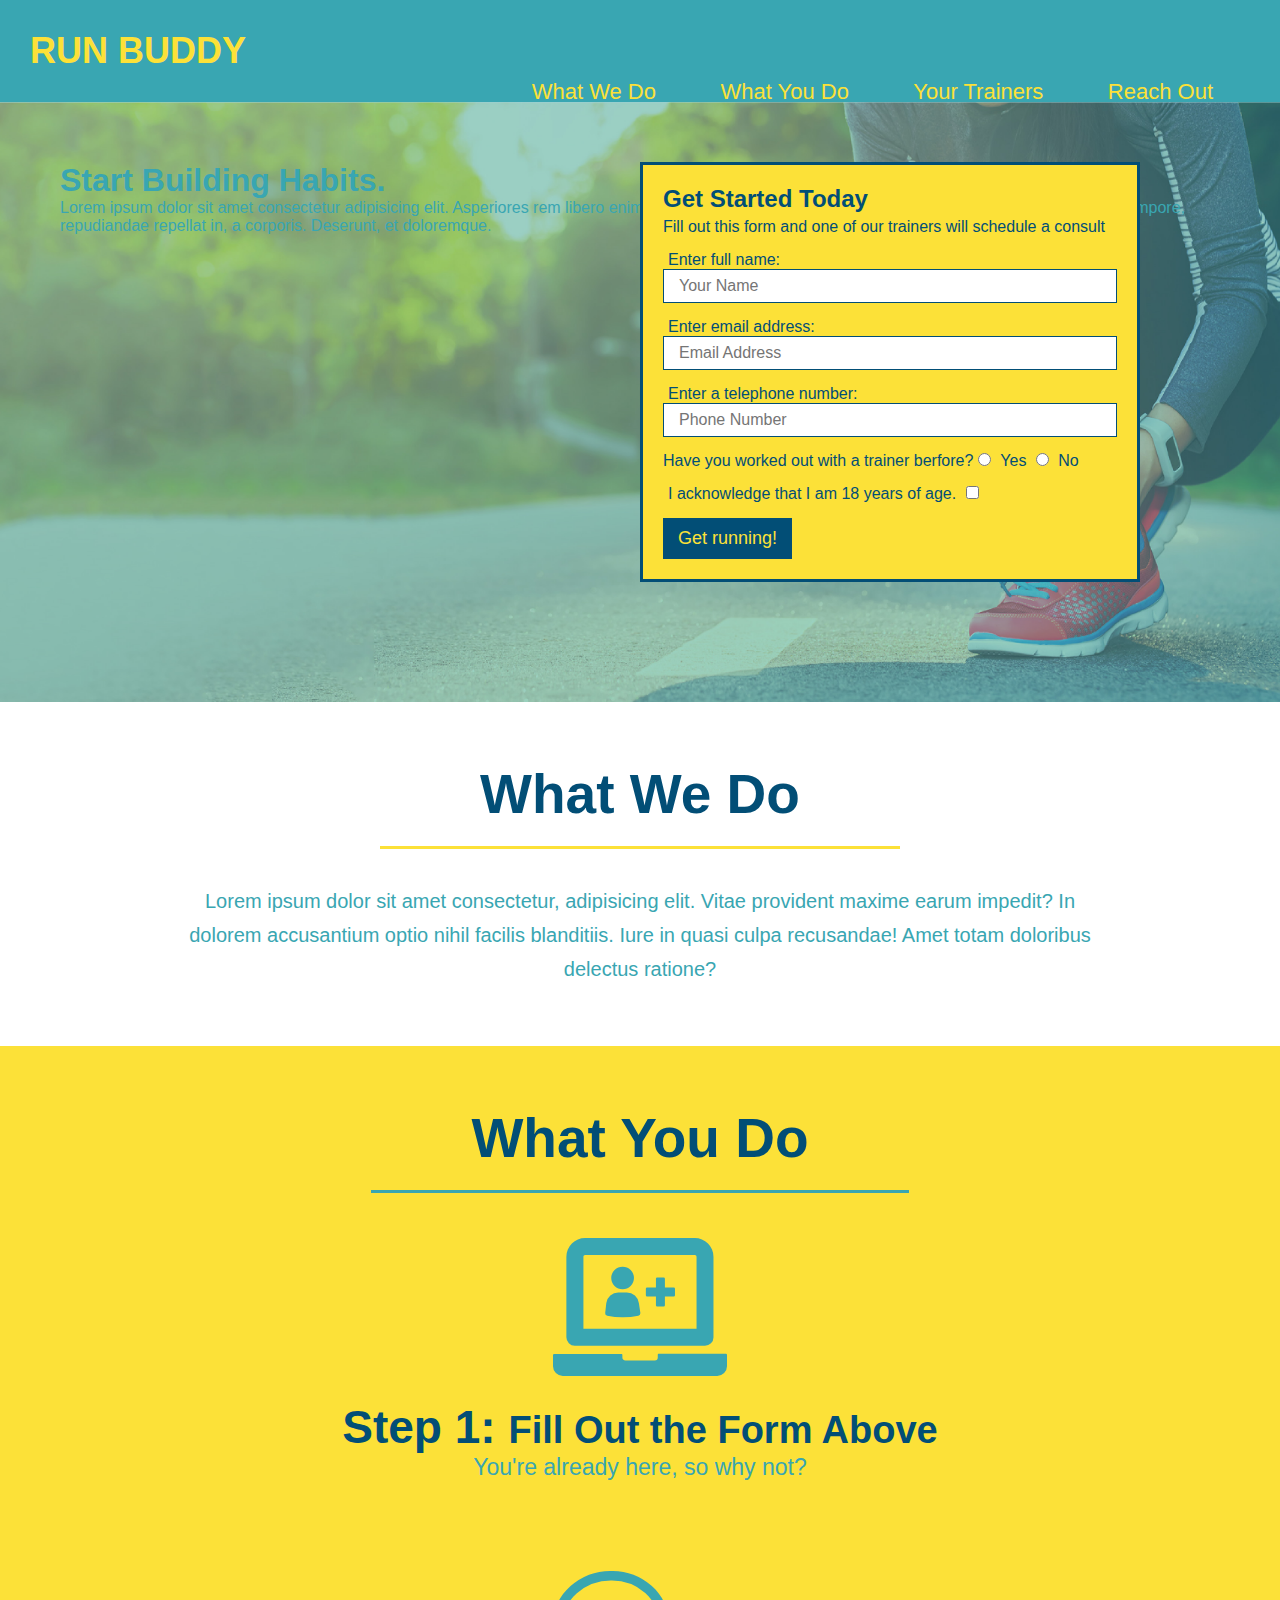
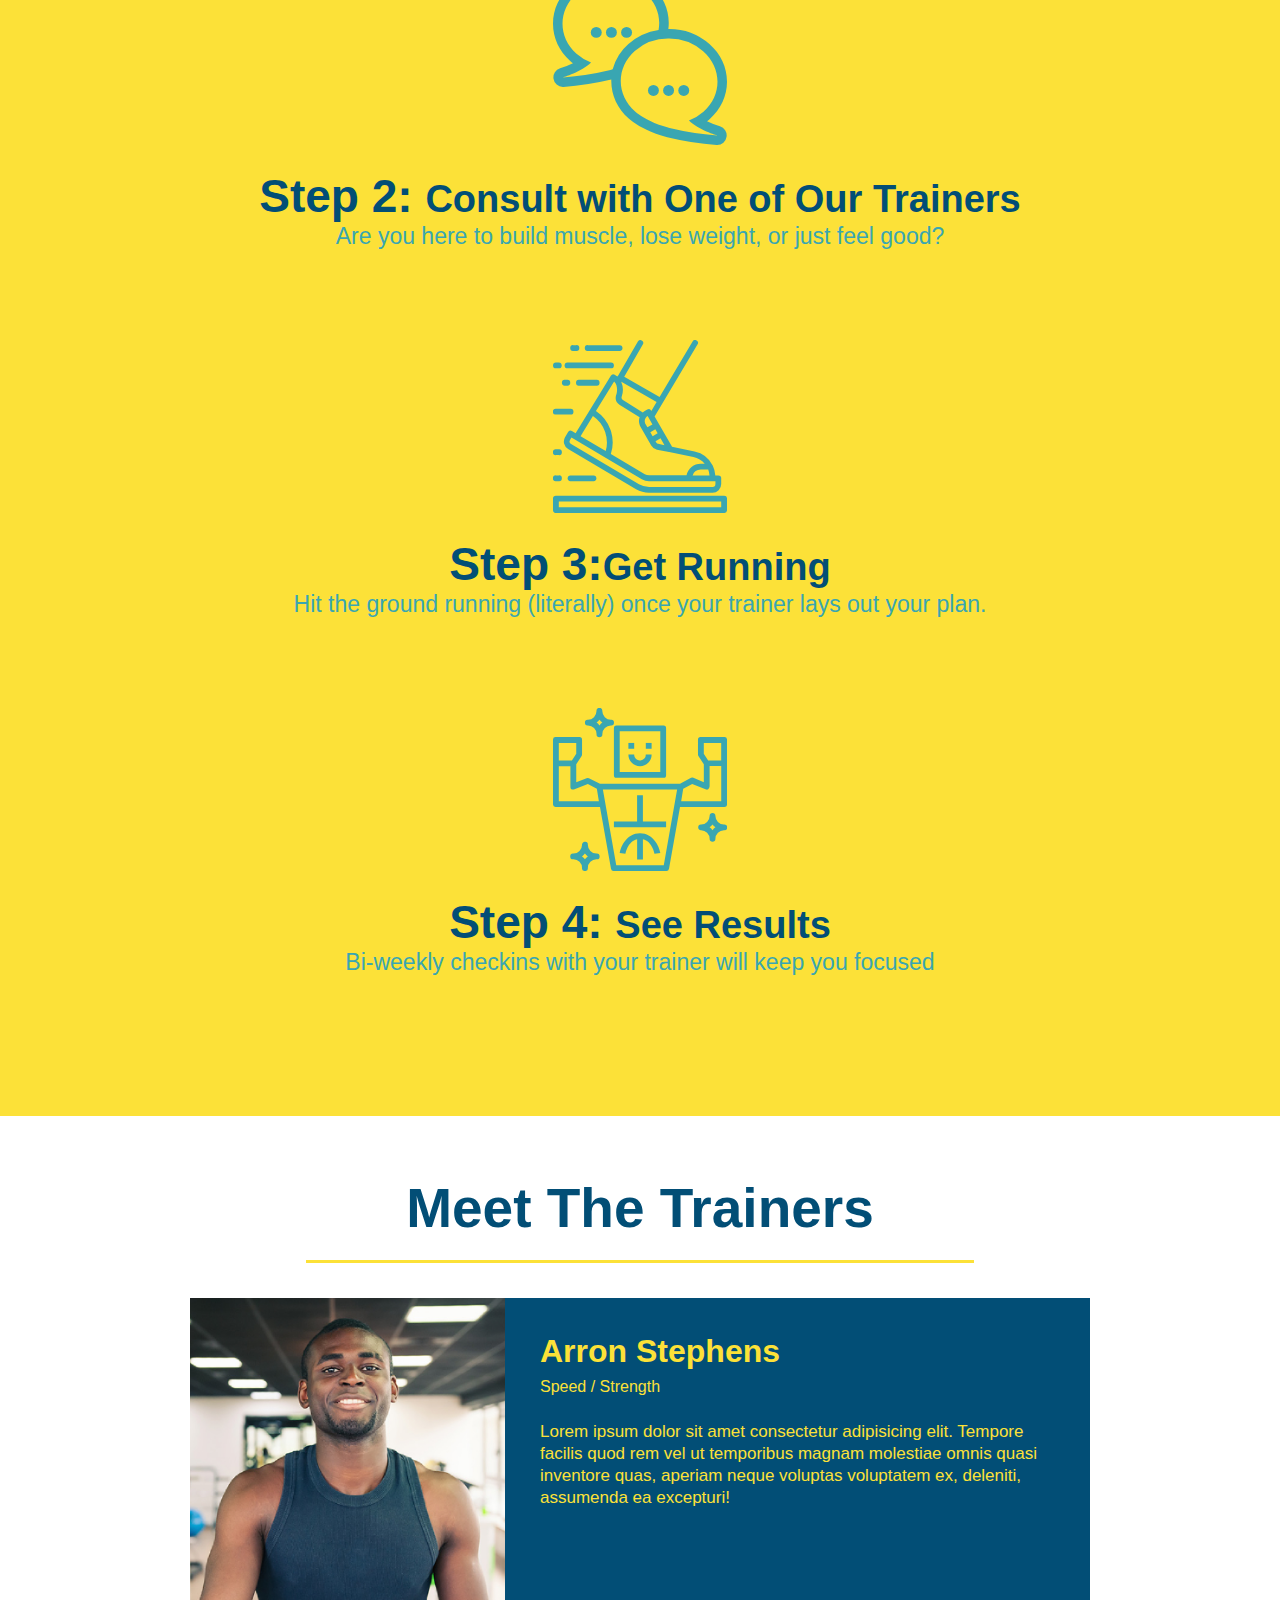
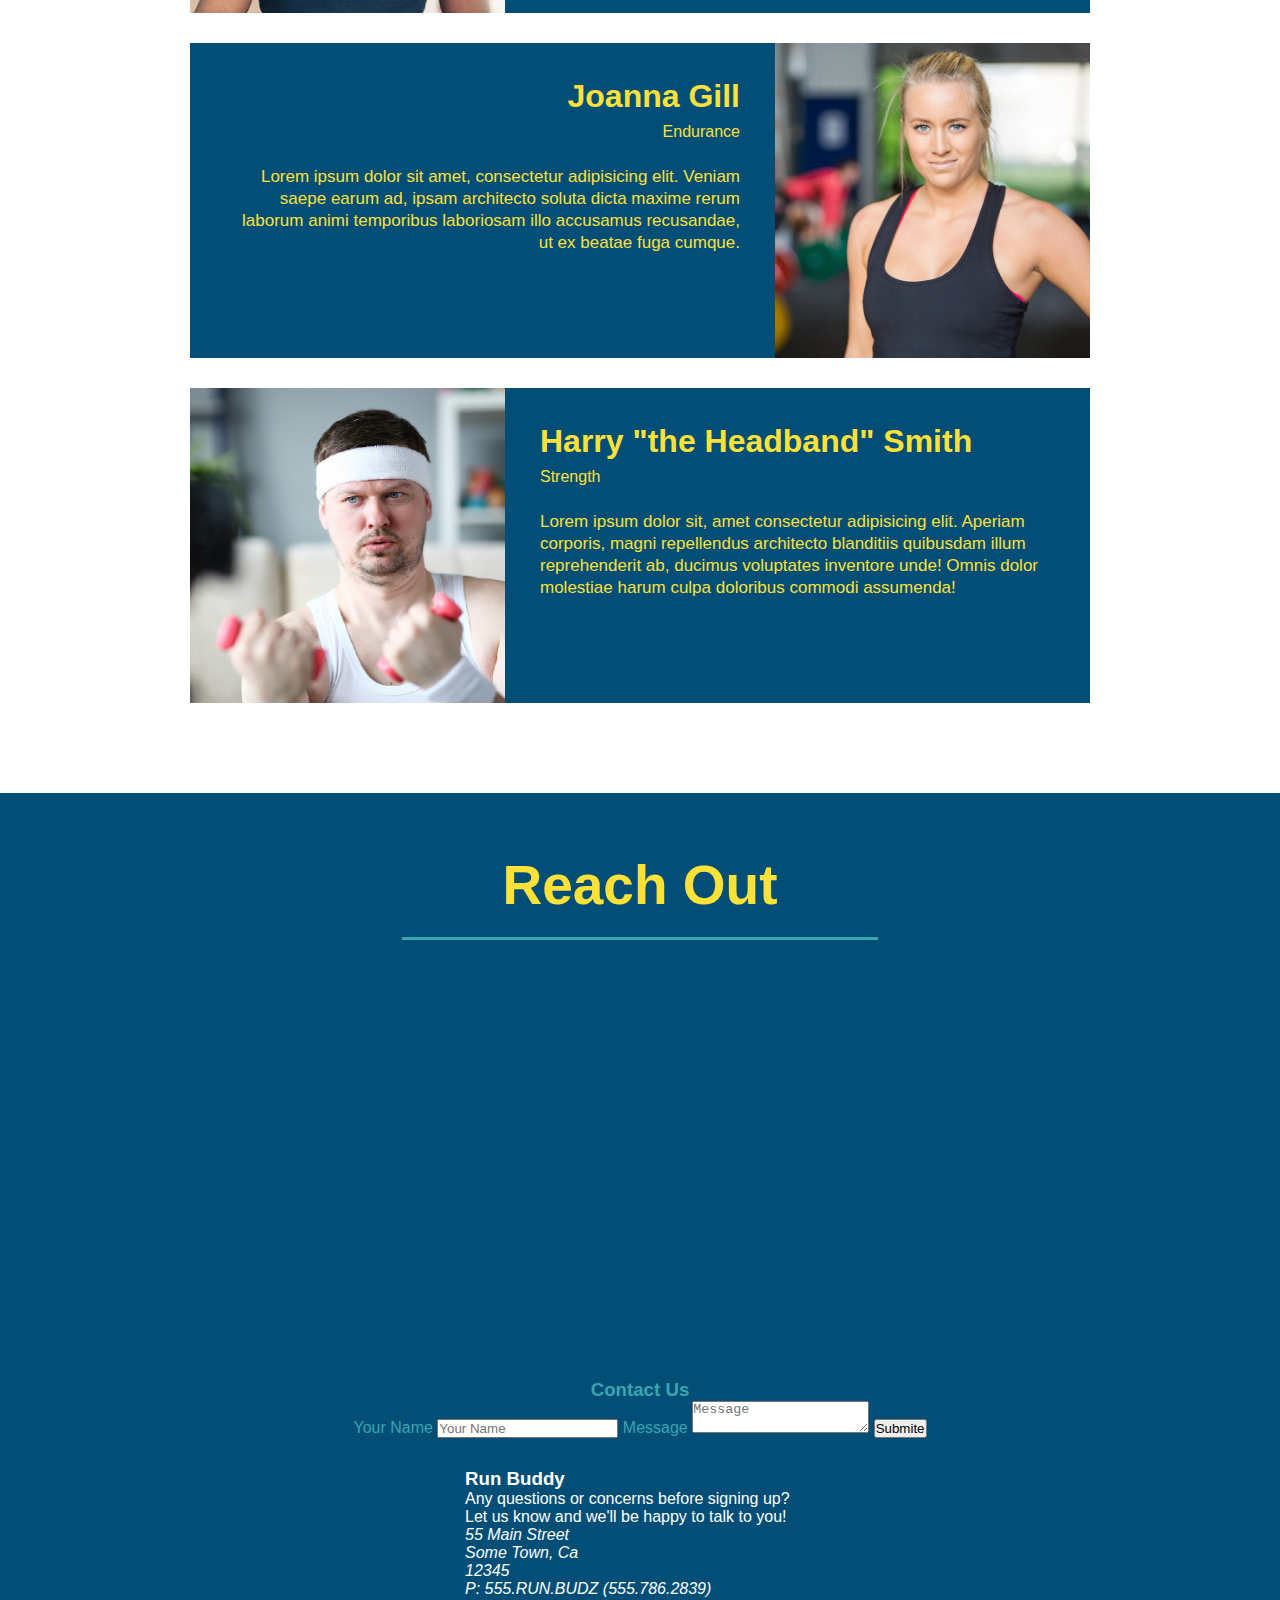
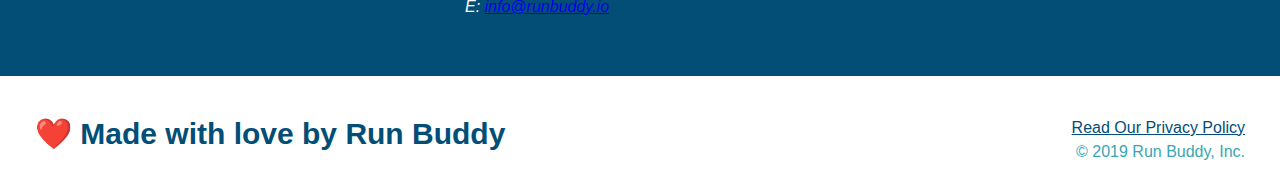
==== index.html @ 408c84ae "add contact form" ====
<!DOCTYPE html>
<html lang="en">
    <head>
        <meta charset="UTF-8" />
        <link rel="stylesheet" href="./assets/css/style.css" />
        <title>Run Buddy</title>
    </head>
    <body>
        <!--navigation-->
        <header> 
            <h1>
                <a href ="/">RUN BUDDY</a>
            </h1>
            <nav>
                <ul>
                    <li>
                        <a href="#what-we-do">What We Do</a>
                    </li>
                    <li>
                        <a href="#what-you-do">What You Do</a>
                    </li>
                    <li>
                        <a href="#your-trainers">Your Trainers</a>
                    </li>
                    <li>
                        <a href="#reach-out">Reach Out</a>
                    </li>
                </ul>
            </nav>
        </header>
        <!--hero/jumbotron-->
        <section class="hero">
            <div class="hero-cta">
                 <h1>Start Building Habits.</h1>
            
                 <p>
                Lorem ipsum dolor sit amet consectetur adipisicing elit. Asperiores rem libero enim inventore amet omnis aut nam natus nobis exercitationem eligendi tempore, repudiandae repellat in, a corporis.  Deserunt, et doloremque.
                 </p>
            </div>  
           
            <div class="hero-form">
                <h3>Get Started Today</h3>
                <p>Fill out this form and one of our trainers will schedule a consult</p>
                <form>
                    <label for="name">Enter full name:</label>
                    <input type="text" placeholder="Your Name" name="name" id="name" class="form-input" />
                    <label for="email">Enter email address:</label>
                    <input type="email" placeholder="Email Address" name="email" id="email" class="form-input" />
                    <label for="phone">Enter a telephone number:</label>
                    <input type="tel" placeholder="Phone Number" name="phone" id="phone" class="form-input" />
                    <p>
                        Have you worked out with a trainer berfore?
                        <input type="radio" name="trainer-confirm" id="trainer-yes" />
                        <label for="trainer-yes">Yes</label>
                        <input type="radio" name="trainer-confirm" id="trainer-no" />
                        <label for="trainer-no">No</label>
                        </p>
                        <p>
                            <label for="checkbox">
                                I acknowledge that I am 18 years of age.
                            </label>
                            <input type="checkbox" name="age-confirm" id="checkbox" />
                        </p>
                        <button type="submit">
                            Get running!
                        </button>
                </form>
            </div>
        </section>

        <!--"what we do" section-->
        <section id="what-we-do" class="intro">
            <h2 class="section-title primary-border">What We Do</h2>
            <p>
                Lorem ipsum dolor sit amet consectetur, adipisicing elit. Vitae provident maxime earum impedit? In dolorem accusantium optio nihil facilis blanditiis. Iure in quasi culpa recusandae! Amet totam doloribus delectus ratione?
            </p>
        </section>

        <!--"what you do" section-->
        <section id="what-you-do" class="steps">
            <h2 class="section-title secondary-border">What You Do</h2>
            <!--steps-->
            <div>
                <img src="./assets/images/01-04-svgs/step-1.svg" alt="" />
                <h3>Step 1: <span>Fill Out the Form Above</span></h3>
                <p>You're already here, so why not?</p>
            </div>

            <div>
                <img src="./assets/images/01-04-svgs/step-2.svg" />
                <h3>Step 2: <span>Consult with One of Our Trainers</span></h3>
                <p>Are you here to build muscle, lose weight, or just feel good?</p>
            </div>

            <div>
                <img src="./assets/images/01-04-svgs/step-3.svg" />
                <h3>Step 3:<span>Get Running</span></h3>
                <p>Hit the ground running (literally) once your trainer lays out your plan.</p>
            </div>

            <div>
                <img src="./assets/images/01-04-svgs/step-4.svg" />
                <h3>Step 4: <span>See Results</span></h3>
                <p>Bi-weekly checkins with your trainer will keep you focused</p>
            </div>
            <!--end steps-->
        </section>

        <!--"meet the trainers" section-->
        <section class="trainers" id="your-trainers">
            <h2 class="section-title primary-border">Meet The Trainers</h2>
            <!--trainer 1-->
            <article class="trainer">
                <img src="./assets/images/01-05-trainers/trainer-1.jpg" alt="Arron Stephens in his workout clothes, ready to pump iron" />
                <div class="trainer-bio text-left">
                    <h3>Arron Stephens</h3>
                    <h4>Speed / Strength</h4>
                    <p>
                        Lorem ipsum dolor sit amet consectetur adipisicing elit. Tempore facilis quod rem vel ut temporibus magnam molestiae omnis quasi inventore quas, aperiam neque voluptas voluptatem ex, deleniti, assumenda ea excepturi!
                    </p>
                </div>
            </article>
            <!--trainer 2-->
            <article class="trainer">
                <div class="trainer-bio text-right">
                    <h3>Joanna Gill</h3>
                    <h4>Endurance</h4>
                    <p>
                        Lorem ipsum dolor sit amet, consectetur adipisicing elit. Veniam saepe earum ad, ipsam architecto soluta dicta maxime rerum laborum animi temporibus laboriosam illo accusamus recusandae, ut ex beatae fuga cumque.
                    </p>
                </div>
                <img src="./assets/images/01-05-trainers/trainer-2.jpg" alt="Joanna Gill cooling off after a workout" />
            </article>
            <!--trainer 3-->
            <article class="trainer">
                <img src="./assets/images/01-05-trainers/trainer-3.jpg" alt="Harry Smith wearing a headband and lifting comically small pink weights" />
                <div class="trainer-bio text-left">
                    <h3>Harry "the Headband" Smith</h3>
                    <h4>Strength</h4>
                    <p>
                        Lorem ipsum dolor sit, amet consectetur adipisicing elit. Aperiam corporis, magni repellendus architecto blanditiis quibusdam illum reprehenderit ab, ducimus voluptates inventore unde! Omnis dolor molestiae harum culpa doloribus commodi assumenda!
                    </p>
                </div>
            </article>
        </section>

        <!--"reach out" section-->
        <section id="reach-out" class="contact">
            <h2 class="section-title secondary-border">Reach Out</h2>
            <div class="contact-info">
                <iframe src="https://www.google.com/maps/embed?pb=!1m18!1m12!1m3!1d2930.285866865401!2d-90.48035098461528!3d42.7400037190152!2m3!1f0!2f0!3f0!3m2!1i1024!2i768!4f13.1!3m3!1m2!1s0x87fd251b4e945b3d%3A0x323fd4acd576cd2a!2s215%20W%20Dewey%20St%2C%20Platteville%2C%20WI%2053818!5e0!3m2!1sen!2sus!4v1645811913084!5m2!1sen!2sus"  style="border:0;" allowfullscreen="" loading="lazy"></iframe> 
            </div>

            <div class="contact-form">
                <h3>Contact Us</h3>

                <form>
                    <label for="contact-name">Your Name</label>
                    <input type="text" id="contact-name" placeholder="Your Name" />

                    <label for="contact-message">Message</label>
                    <textarea id="contact-message" placeholder="Message"></textarea>
                    
                    <button type="submit">Submite</button>
                </form>
            </div>

            <div class="contact-information">
                <h3>Run Buddy</h3>

                <p>
                    Any questions or concerns before signing up?
                    <br />
                    Let us know and we'll be happy to talk to you!
                </p>

                <address>
                    55 Main Street <br />
                    Some Town, Ca <br />
                    12345 <br />
                    P: 555.RUN.BUDZ (555.786.2839) <br />
                    E: <a href="mailto:info@runbuddy.io">info@runbuddy.io</a>
                </address>
            </div>
        </section>

        <!--footer-->
        <footer>
            <h2>❤️ Made with love by Run Buddy</h2>
            <div>
                <a href="./privacy-policy.html">Read Our Privacy Policy</a><br />
                &copy; 2019 Run Buddy, Inc.
            </div>
        </footer>  
    </body>
</html>
---- assets/css/style.css ----
* {
    margin: 0;
    padding: 0;
    box-sizing: border-box;
}
body {
    font-family: Helvetica, Arial, sans-serif;
    color: #39a6b2;
    }
    header {
        padding: 30px;
        background-color: #39a6b2;
    }
    header h1 a {
        font-weight: bold;
        font-size: 36px;
        color: #fce138;
        margin: 0;
        display: inline;
    }
    header li a {
        color:#fce138;
    }
    header a {
        text-decoration: none;
        color: #fce138;
    }
    header nav {
        float: right;
        margin:  7px;
        
    }
    header nav ul li {
        display: inline;  
    }
    header nav ul li a {
        margin: 0 30px;
        font-weight: lighter;
        font-size: 22px;
        display: inline;
    }
    footer {
        width: 100%;
        padding: 40px 35px;
    }
    footer h2 {
        display: inline;
        color: #024e76;
        font-size: 30px;
        margin: 0;
    }
    footer div{
        float: right;
        line-height: 1.5;
        text-align: right;
    }
    footer a {
        color: #024e76;
    }
    section {
        padding: 60px;
    }
    .hero {
        background-image: url("../images/hero-bg.jpg");
        height: 600px;
        background-size: cover;
        background-position: center;
        position: relative;
    }
    .hero-secondary {
        
    }
    .hero-form {
        border: solid 3px #024e76;
        background-color: #fce138;
        padding: 20px;
        width: 500px;
        color: #024e76;
        position: absolute;
        bottom: 120px;
        right: 140px;
    }
.hero-form h3 {
    font-size: 24px;
    margin: 0px;
}
.hero-form p {
    margin: 5px 0 15px 0;
}
.form-input {
    border: 1px solid #024e76;
    display: block;
    padding: 7px 15px;
    font-size: 16px;
    color: #024e76;
    width: 100%;
    margin-bottom: 15px;
}
.hero-form label {
    margin: 0 5px;
}
.hero-form button {
    color: #fce138;
    background-color: #024e76;
    border: 1px black;
    padding: 10px 15px;
    font-size: 18px;
}
.intro {
    text-align: center;
}

.intro p {
line-height: 1.7;
color: #39a6b2;
width: 80%;
font-size: 20px;
margin: 0 auto;
}
.steps {
    text-align: center;
    background: #fce138;
}
.section-title {
    font-size: 55px;
    color: #024e76;
    margin-bottom: 35px;
    padding: 0 100px 20px 100px;
    display: inline-block;
    border-bottom: 3px solid;
}
.primary-border {
    border-color: #fce138;
}
.secondary-border { 
    border-color: #39a6b2;
}
.steps div {
    margin-bottom: 80px;
}
.steps img {
    width: 15%;
    margin: 10px 0;
}
.steps h3 {
    color: #024e76;
    font-size: 46px;
    margin-top: 10px;
}
.steps p {
    color: #39a6b2;
    font-size: 23px;
}
.steps span {
    font-size: 38px;
}
.trainers {
    text-align: center;
}
.trainer {
    width: 900px;
    margin: 0 auto 30px auto;
    background: #024e76;
    color: #fce138;
    overflow: auto;
}
.trainer img {
width: 35%;
float: left;
}
.trainer-bio {
    padding: 35px;
    float: left;
    width: 65%;
}
.text-left {
    text-align: left;
}
.text-right {
text-align: right;
}
.trainer-bio h3 {
    font-size: 32px;
    margin-bottom: 8px;
}
.trainer-bio h4 {
    font-weight: lighter;
    font-size: 26 px;
    margin-bottom: 25px;
}
.trainer-bio p {
    font-size: 17px;
    line-height: 1.3;
}
.contact {
    background-color: #024e76;
    text-align: center;
}
.contact h2 {
    color: #fce138
}
.contact-info iframe {
    width: 400px;
    height: 400px;

}
.contact-information {
    width: 410px;
    display: inline-block;
    clear: both;
    vertical-align: top;
    text-align: left;
    margin: 30px 0 0 60px;
    color: white; 
}
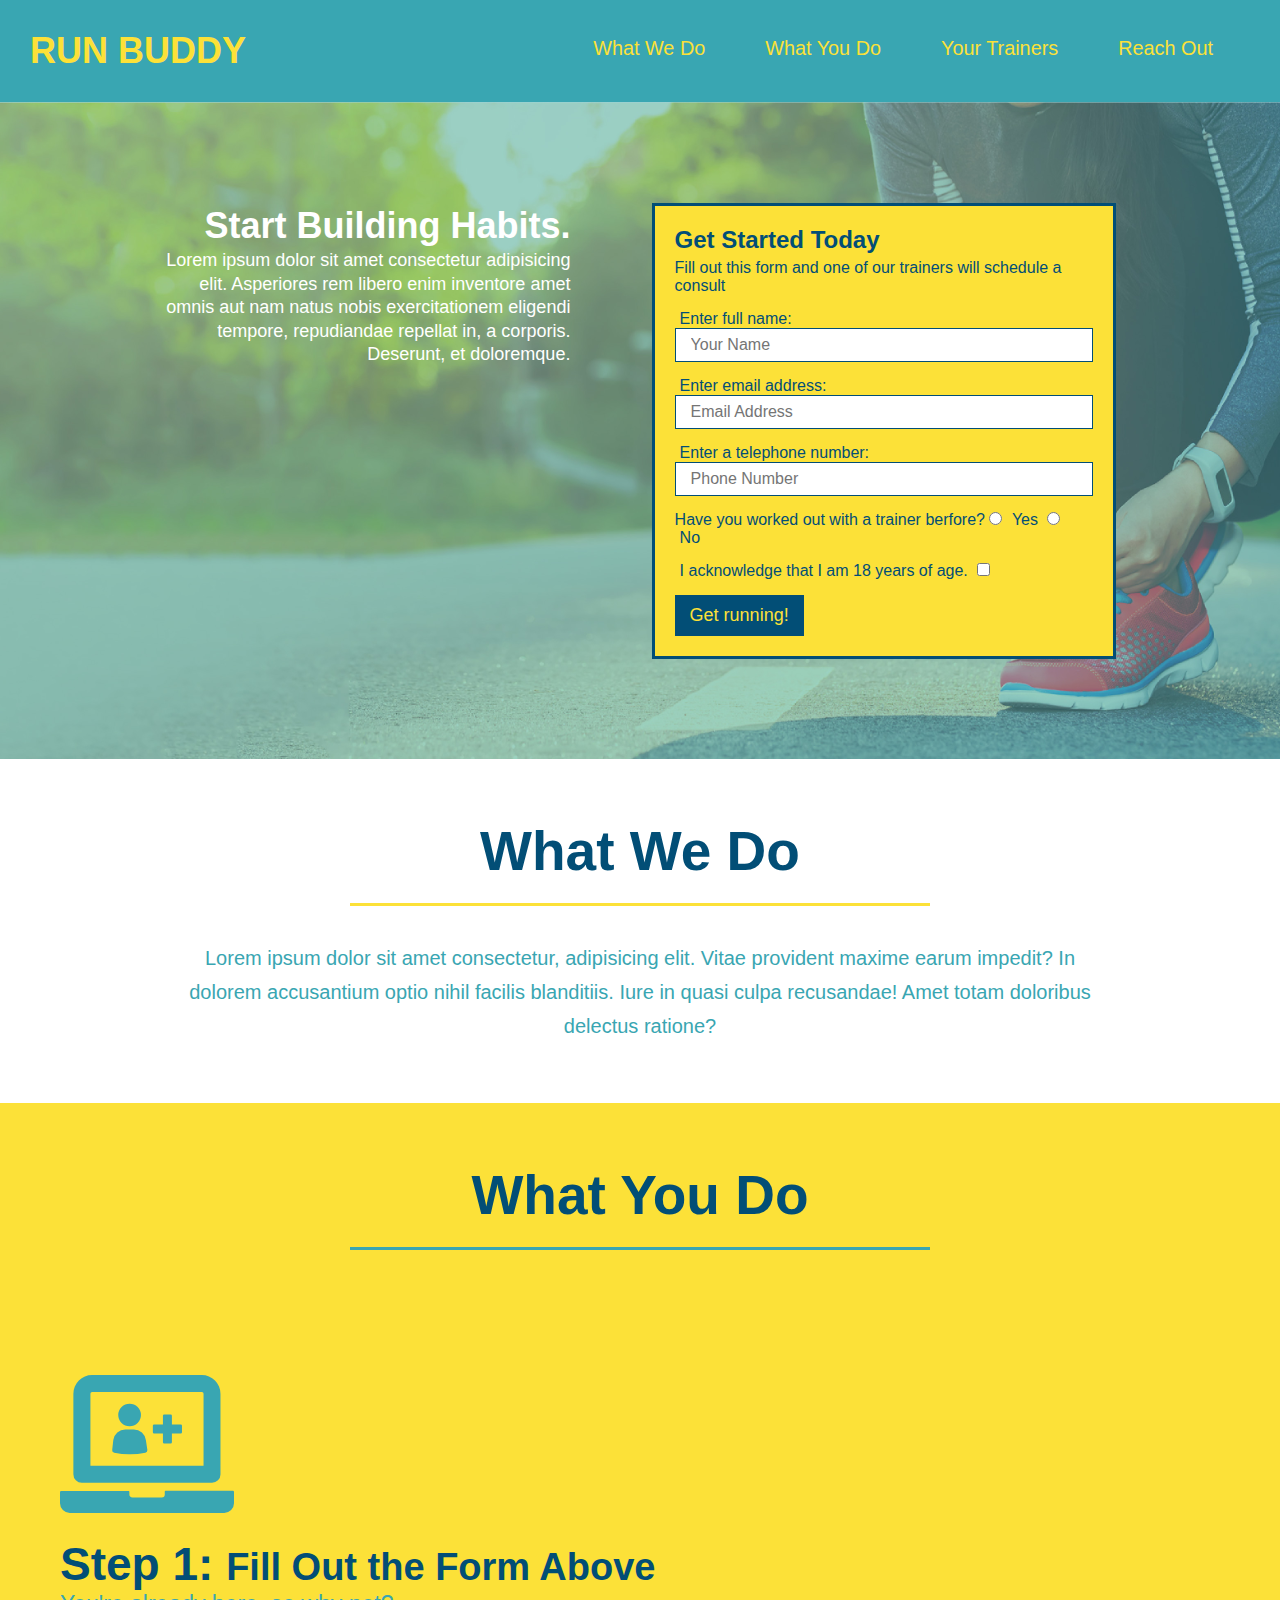
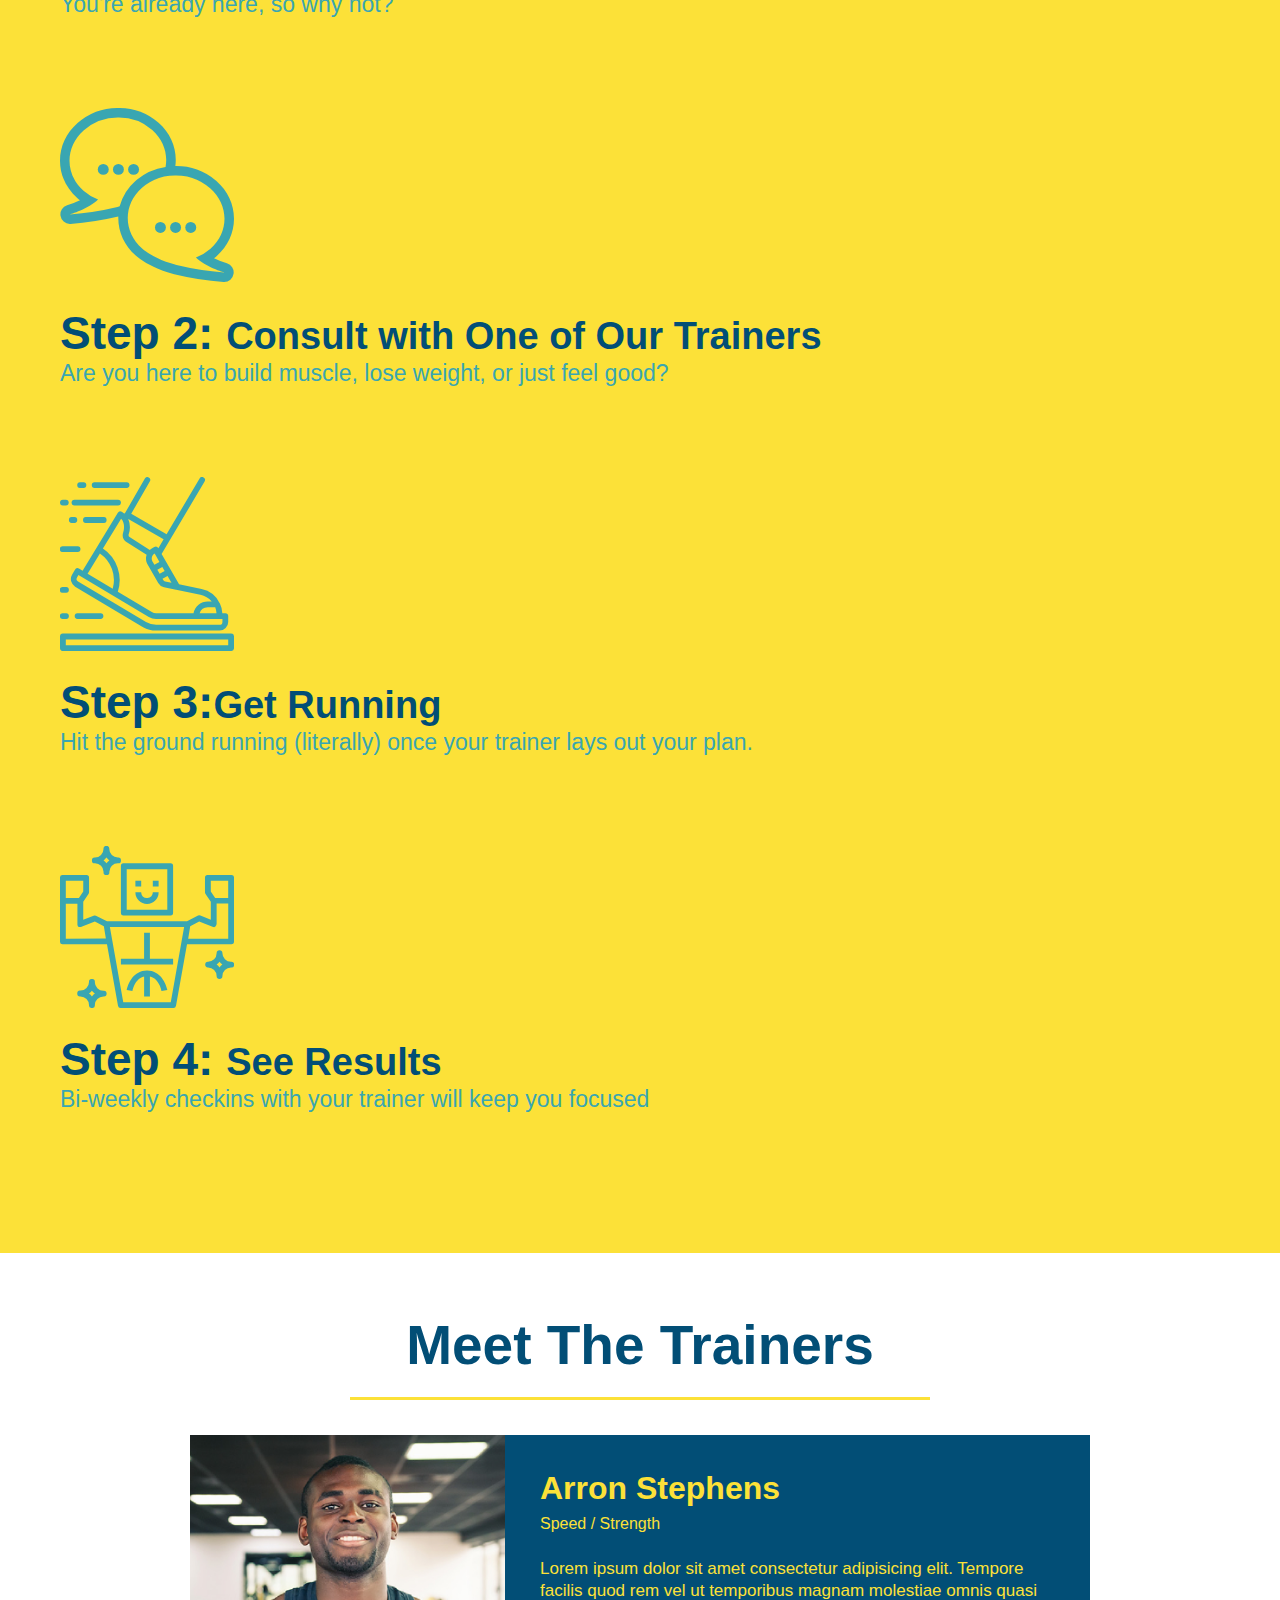
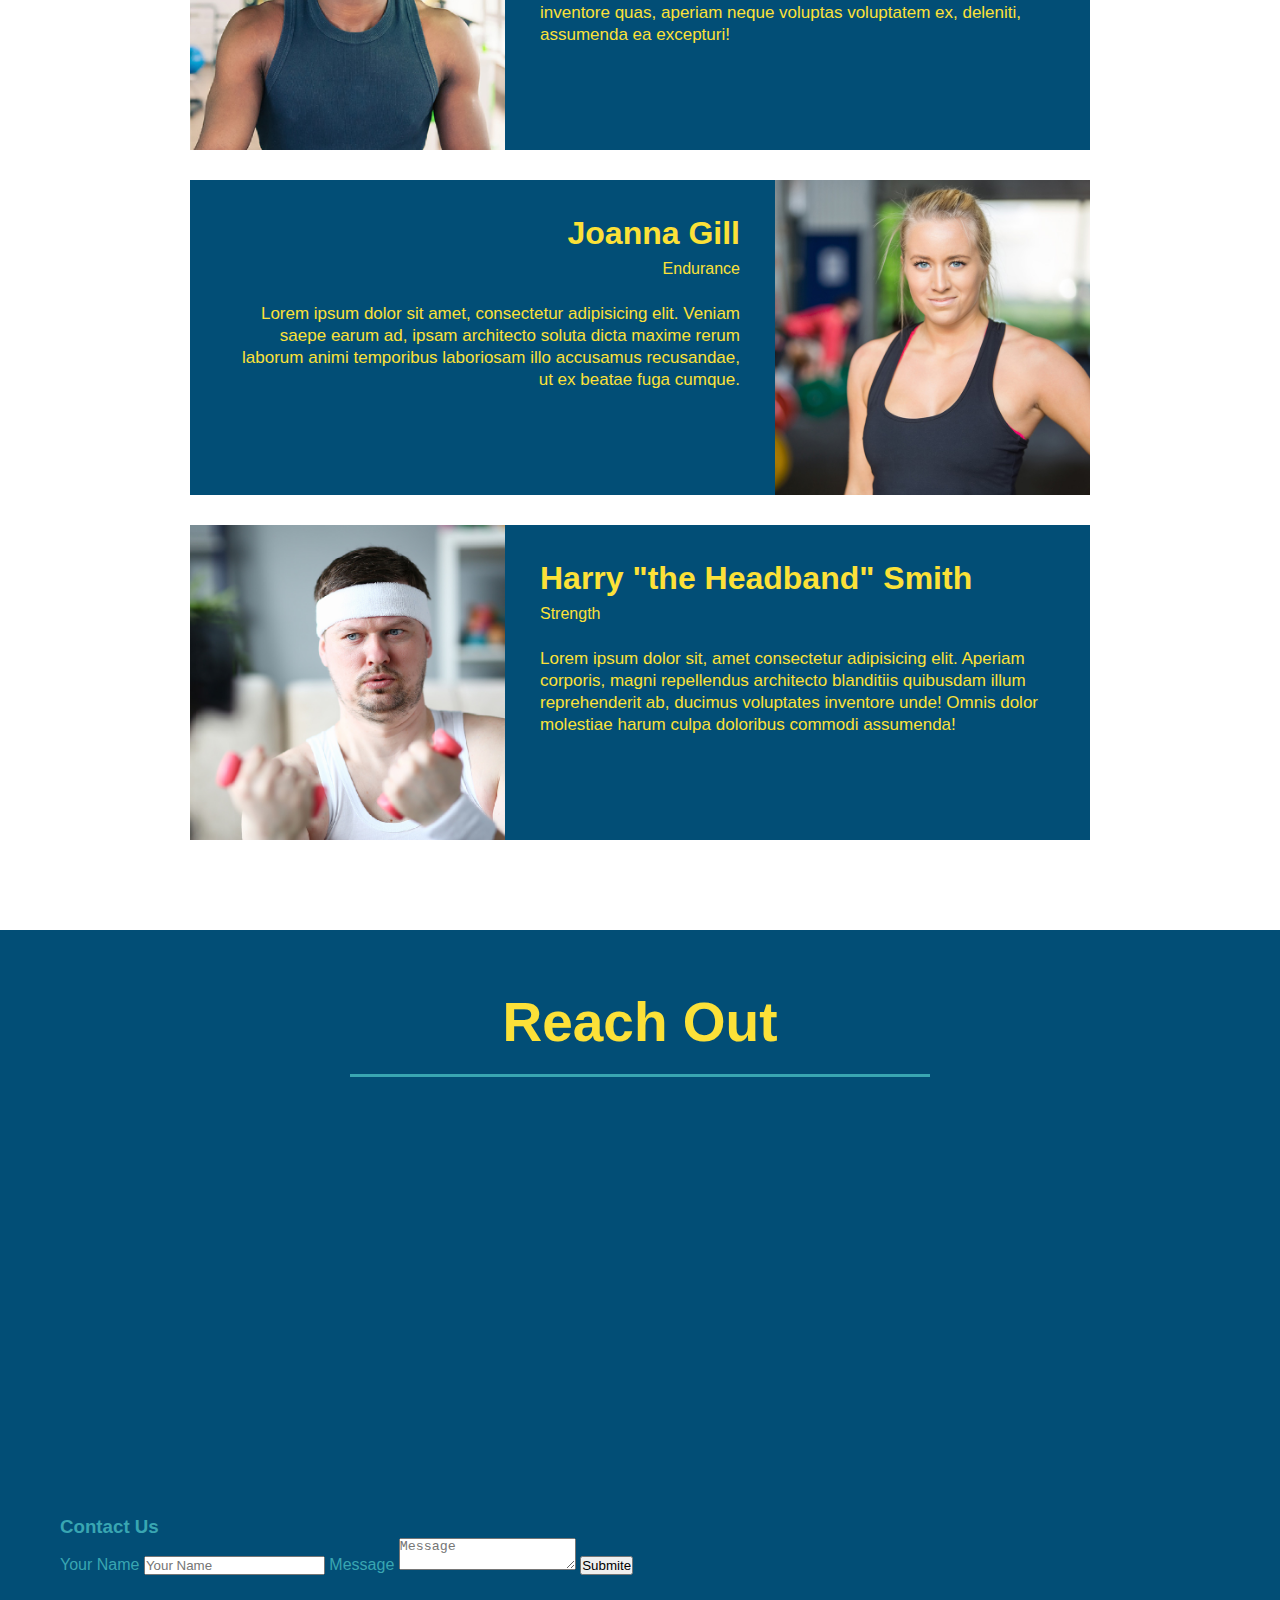
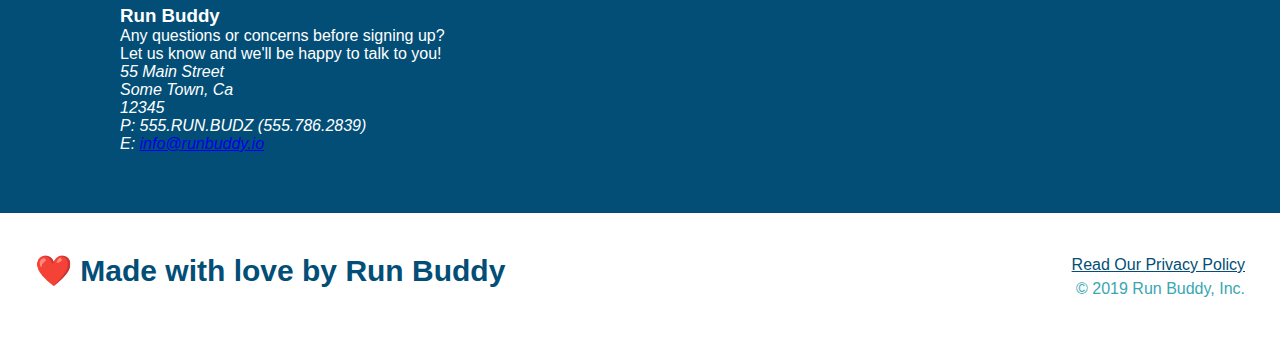
==== commit 0c47321d: "flex-row styling" ====
--- a/index.html
+++ b/index.html
@@ -70,15 +70,23 @@
 
         <!--"what we do" section-->
         <section id="what-we-do" class="intro">
-            <h2 class="section-title primary-border">What We Do</h2>
+            <div class="flex-row">
+                <h2 class="section-title primary-border">What We Do</h2>
+            </div>
+           <div class="flex-row">
             <p>
                 Lorem ipsum dolor sit amet consectetur, adipisicing elit. Vitae provident maxime earum impedit? In dolorem accusantium optio nihil facilis blanditiis. Iure in quasi culpa recusandae! Amet totam doloribus delectus ratione?
             </p>
+           </div>
+            
         </section>
 
         <!--"what you do" section-->
         <section id="what-you-do" class="steps">
-            <h2 class="section-title secondary-border">What You Do</h2>
+            <div class="flex-row">
+                <h2 class="section-title secondary-border">What You Do</h2>
+            </div>
+            
             <!--steps-->
             <div>
                 <img src="./assets/images/01-04-svgs/step-1.svg" alt="" />
@@ -108,7 +116,11 @@
 
         <!--"meet the trainers" section-->
         <section class="trainers" id="your-trainers">
-            <h2 class="section-title primary-border">Meet The Trainers</h2>
+                
+            <div class="flex-row">
+                 <h2 class="section-title primary-border">Meet The Trainers</h2>
+             </div>
+           
             <!--trainer 1-->
             <article class="trainer">
                 <img src="./assets/images/01-05-trainers/trainer-1.jpg" alt="Arron Stephens in his workout clothes, ready to pump iron" />
@@ -146,7 +158,11 @@
 
         <!--"reach out" section-->
         <section id="reach-out" class="contact">
-            <h2 class="section-title secondary-border">Reach Out</h2>
+           
+            <div class="flex-row">
+                <h2 class="section-title secondary-border">Reach Out</h2>
+            </div>
+            
             <div class="contact-info">
                 <iframe src="https://www.google.com/maps/embed?pb=!1m18!1m12!1m3!1d2930.285866865401!2d-90.48035098461528!3d42.7400037190152!2m3!1f0!2f0!3f0!3m2!1i1024!2i768!4f13.1!3m3!1m2!1s0x87fd251b4e945b3d%3A0x323fd4acd576cd2a!2s215%20W%20Dewey%20St%2C%20Platteville%2C%20WI%2053818!5e0!3m2!1sen!2sus!4v1645811913084!5m2!1sen!2sus"  style="border:0;" allowfullscreen="" loading="lazy"></iframe> 
             </div>
--- a/assets/css/style.css
+++ b/assets/css/style.css
@@ -10,13 +10,15 @@
     header {
         padding: 30px;
         background-color: #39a6b2;
+        display: flex;
+        justify-content: space-between;
+        flex-wrap: wrap;
     }
     header h1 a {
         font-weight: bold;
         font-size: 36px;
         color: #fce138;
         margin: 0;
-        display: inline;
     }
     header li a {
         color:#fce138;
@@ -26,31 +28,35 @@
         color: #fce138;
     }
     header nav {
-        float: right;
         margin:  7px;
         
     }
-    header nav ul li {
-        display: inline;  
+     
+    header nav ul {
+        display: flex;
+        flex-wrap: wrap;
+        justify-content: space-between;
+        align-items: center;
+        list-style: none;
     }
     header nav ul li a {
         margin: 0 30px;
         font-weight: lighter;
-        font-size: 22px;
-        display: inline;
+        font-size: 1.55vw;
     }
     footer {
         width: 100%;
         padding: 40px 35px;
+        display: flex;
+        justify-content: space-between;
+        flex-wrap: wrap;
     }
     footer h2 {
-        display: inline;
         color: #024e76;
         font-size: 30px;
         margin: 0;
     }
     footer div{
-        float: right;
         line-height: 1.5;
         text-align: right;
     }
@@ -62,24 +68,37 @@
     }
     .hero {
         background-image: url("../images/hero-bg.jpg");
-        height: 600px;
         background-size: cover;
         background-position: center;
-        position: relative;
+        display: flex;
+        justify-content: center;
+        flex-wrap: wrap;
+        
     }
     .hero-secondary {
         
+    }
+    .hero-cta {
+        width: 35%;
+        text-align: right;
+        margin: 3.5%;
+        color: #fff;
+        font-size: 18px;
+        line-height: 1.3;
+    }
+    .hero-cta h2 {
+        font-style: italic;
+        font-size: 55px;
+        color: #fce138;
     }
     .hero-form {
         border: solid 3px #024e76;
         background-color: #fce138;
         padding: 20px;
-        width: 500px;
         color: #024e76;
-        position: absolute;
-        bottom: 120px;
-        right: 140px;
-    }
+        width: 40%;
+        margin: 3.5%;
+      }
 .hero-form h3 {
     font-size: 24px;
     margin: 0px;
@@ -106,9 +125,7 @@
     padding: 10px 15px;
     font-size: 18px;
 }
-.intro {
-    text-align: center;
-}
+
 
 .intro p {
 line-height: 1.7;
@@ -116,18 +133,19 @@
 width: 80%;
 font-size: 20px;
 margin: 0 auto;
+text-align: center;
 }
 .steps {
-    text-align: center;
     background: #fce138;
 }
 .section-title {
     font-size: 55px;
     color: #024e76;
-    margin-bottom: 35px;
-    padding: 0 100px 20px 100px;
-    display: inline-block;
     border-bottom: 3px solid;
+    padding-bottom: 20px;
+    text-align: center;
+    margin: 0 auto 35px auto;
+    width: 50%;
 }
 .primary-border {
     border-color: #fce138;
@@ -155,7 +173,7 @@
     font-size: 38px;
 }
 .trainers {
-    text-align: center;
+
 }
 .trainer {
     width: 900px;
@@ -194,7 +212,6 @@
 }
 .contact {
     background-color: #024e76;
-    text-align: center;
 }
 .contact h2 {
     color: #fce138
@@ -213,6 +230,7 @@
     margin: 30px 0 0 60px;
     color: white; 
 }
-
-
-
+.flex-row {
+    display: flex;
+}
+
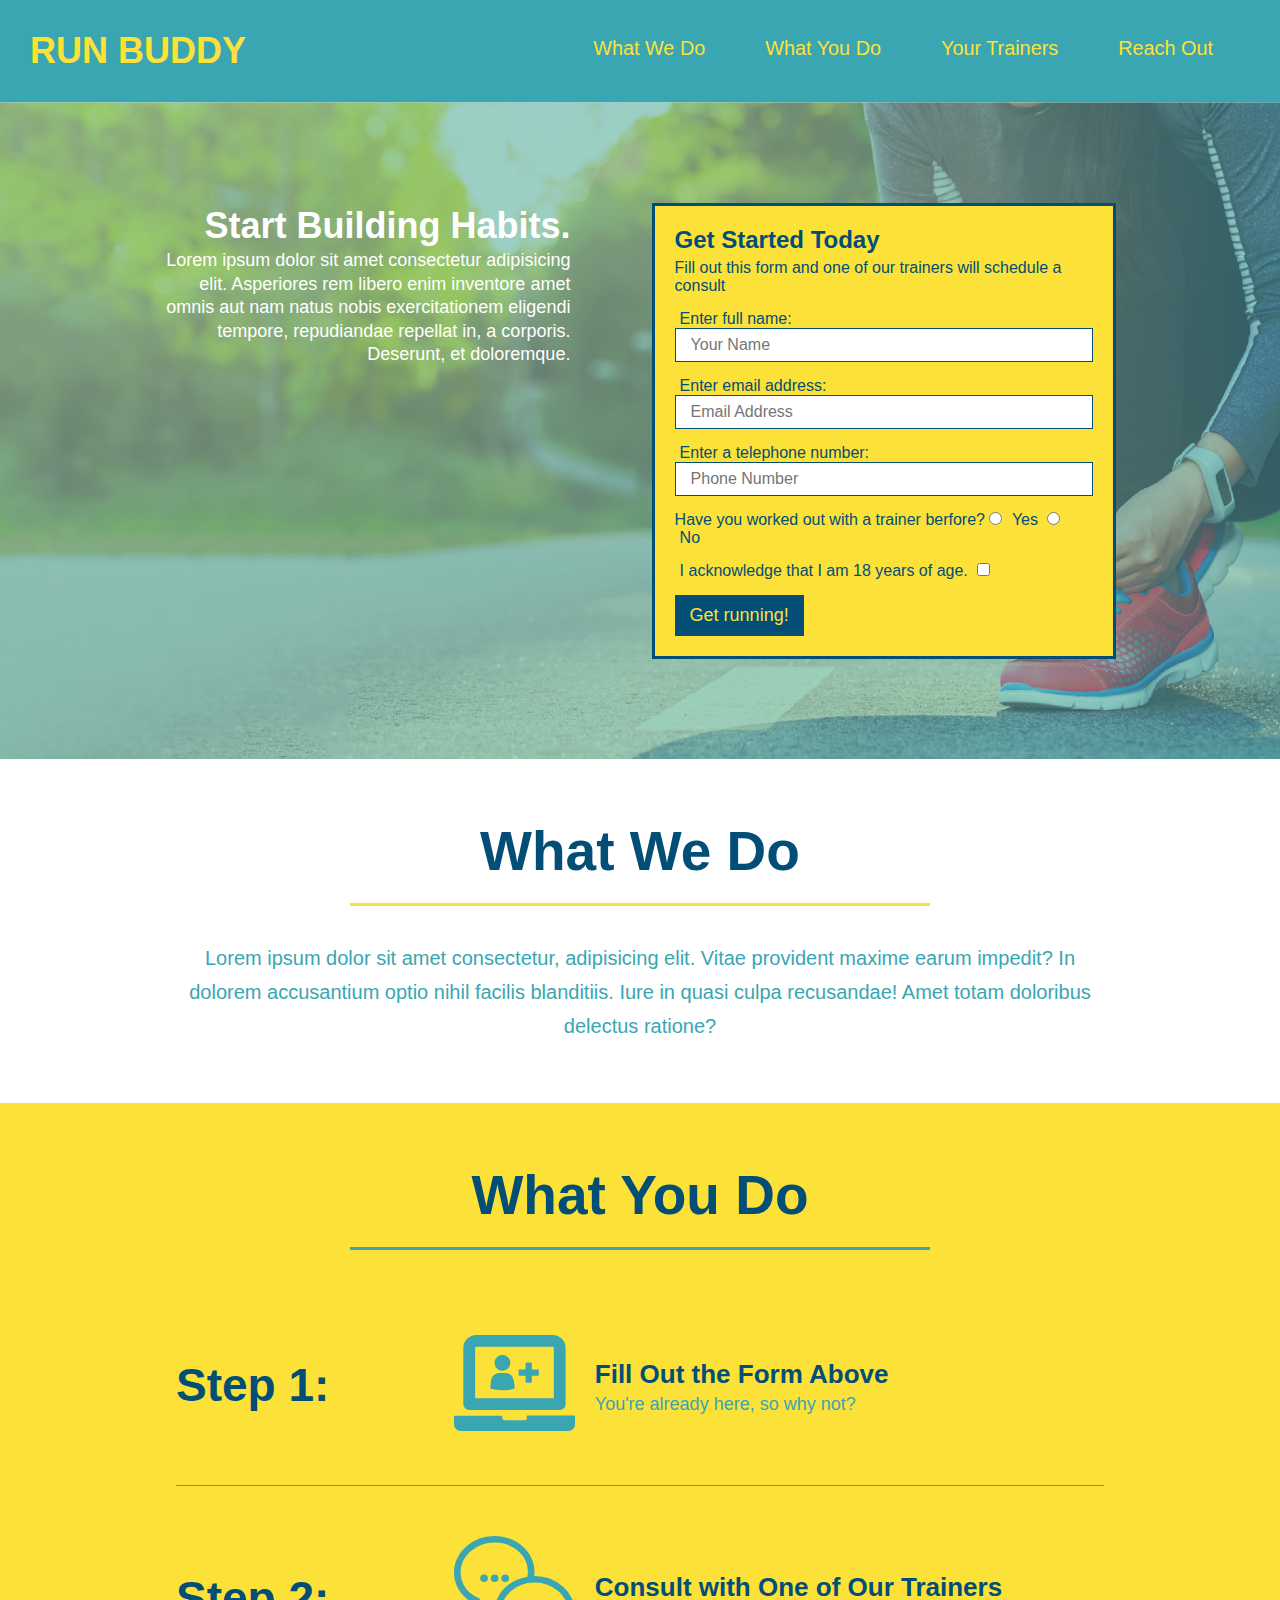
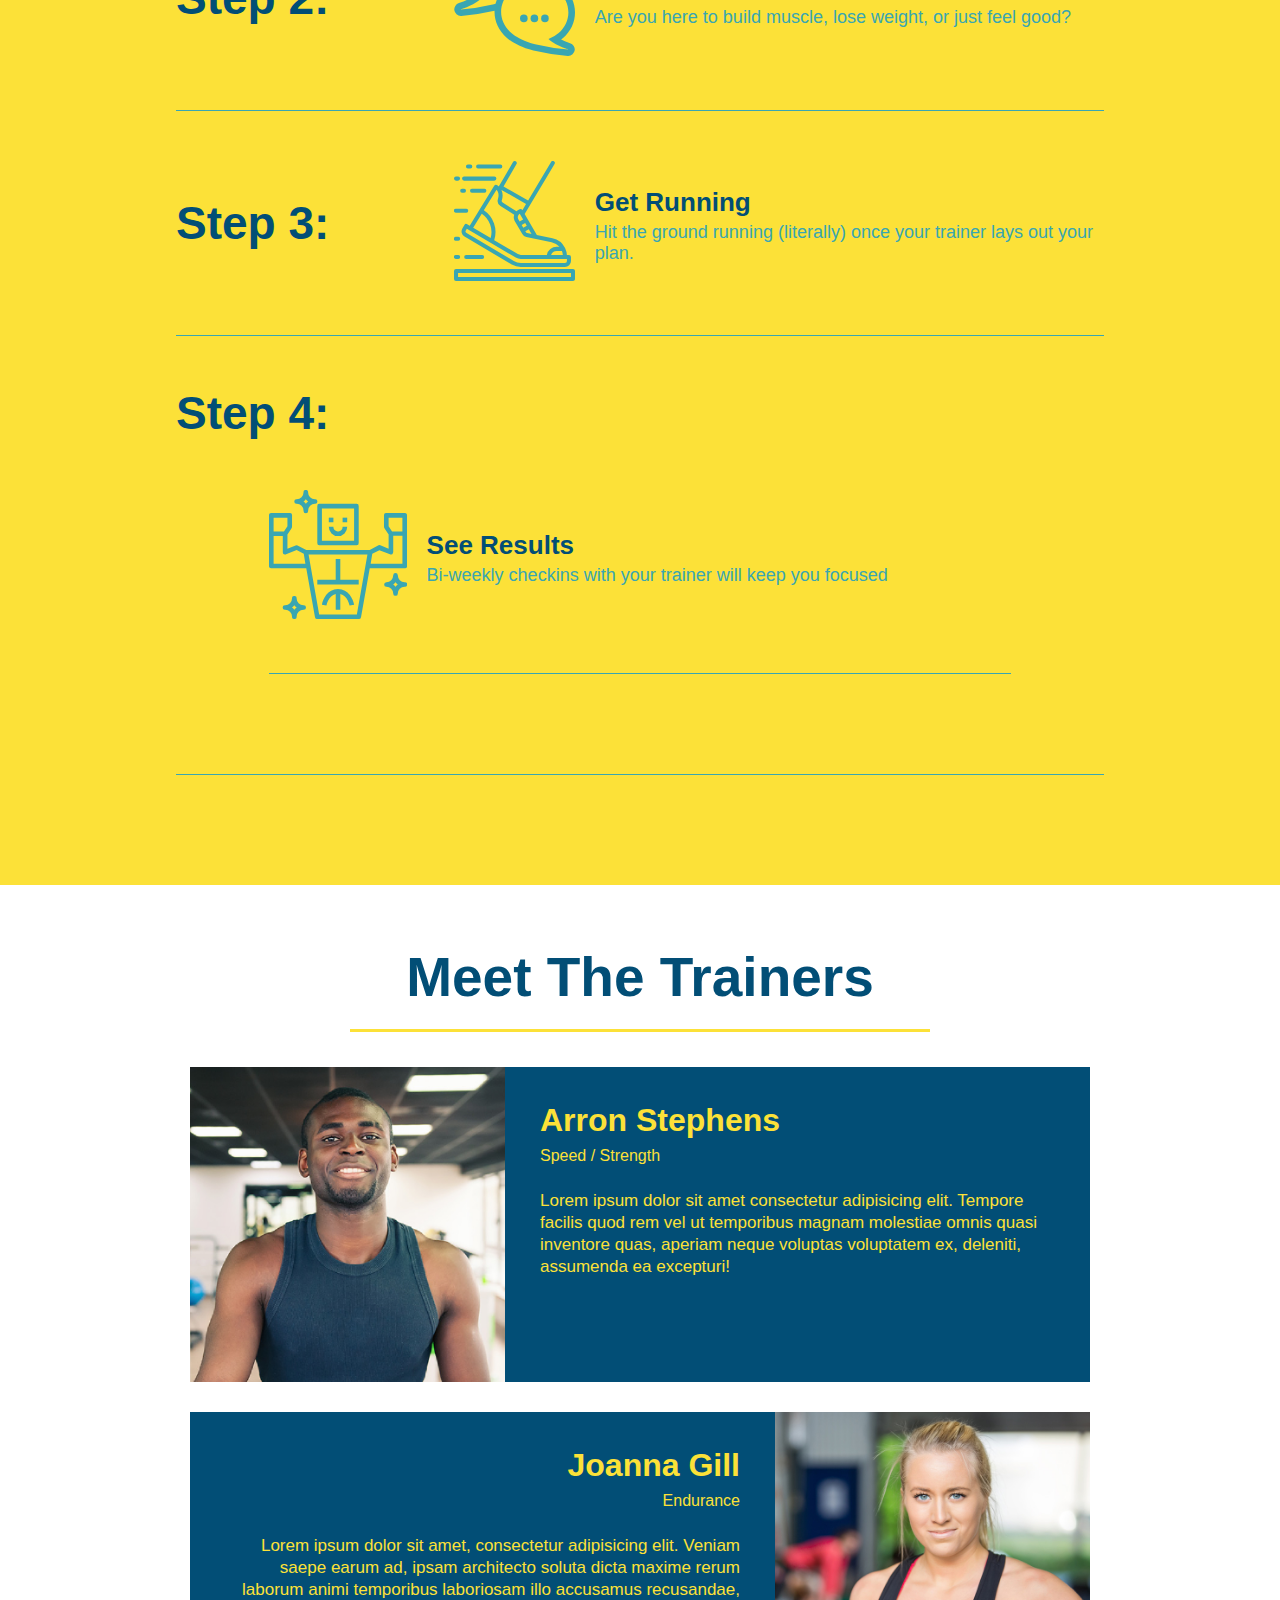
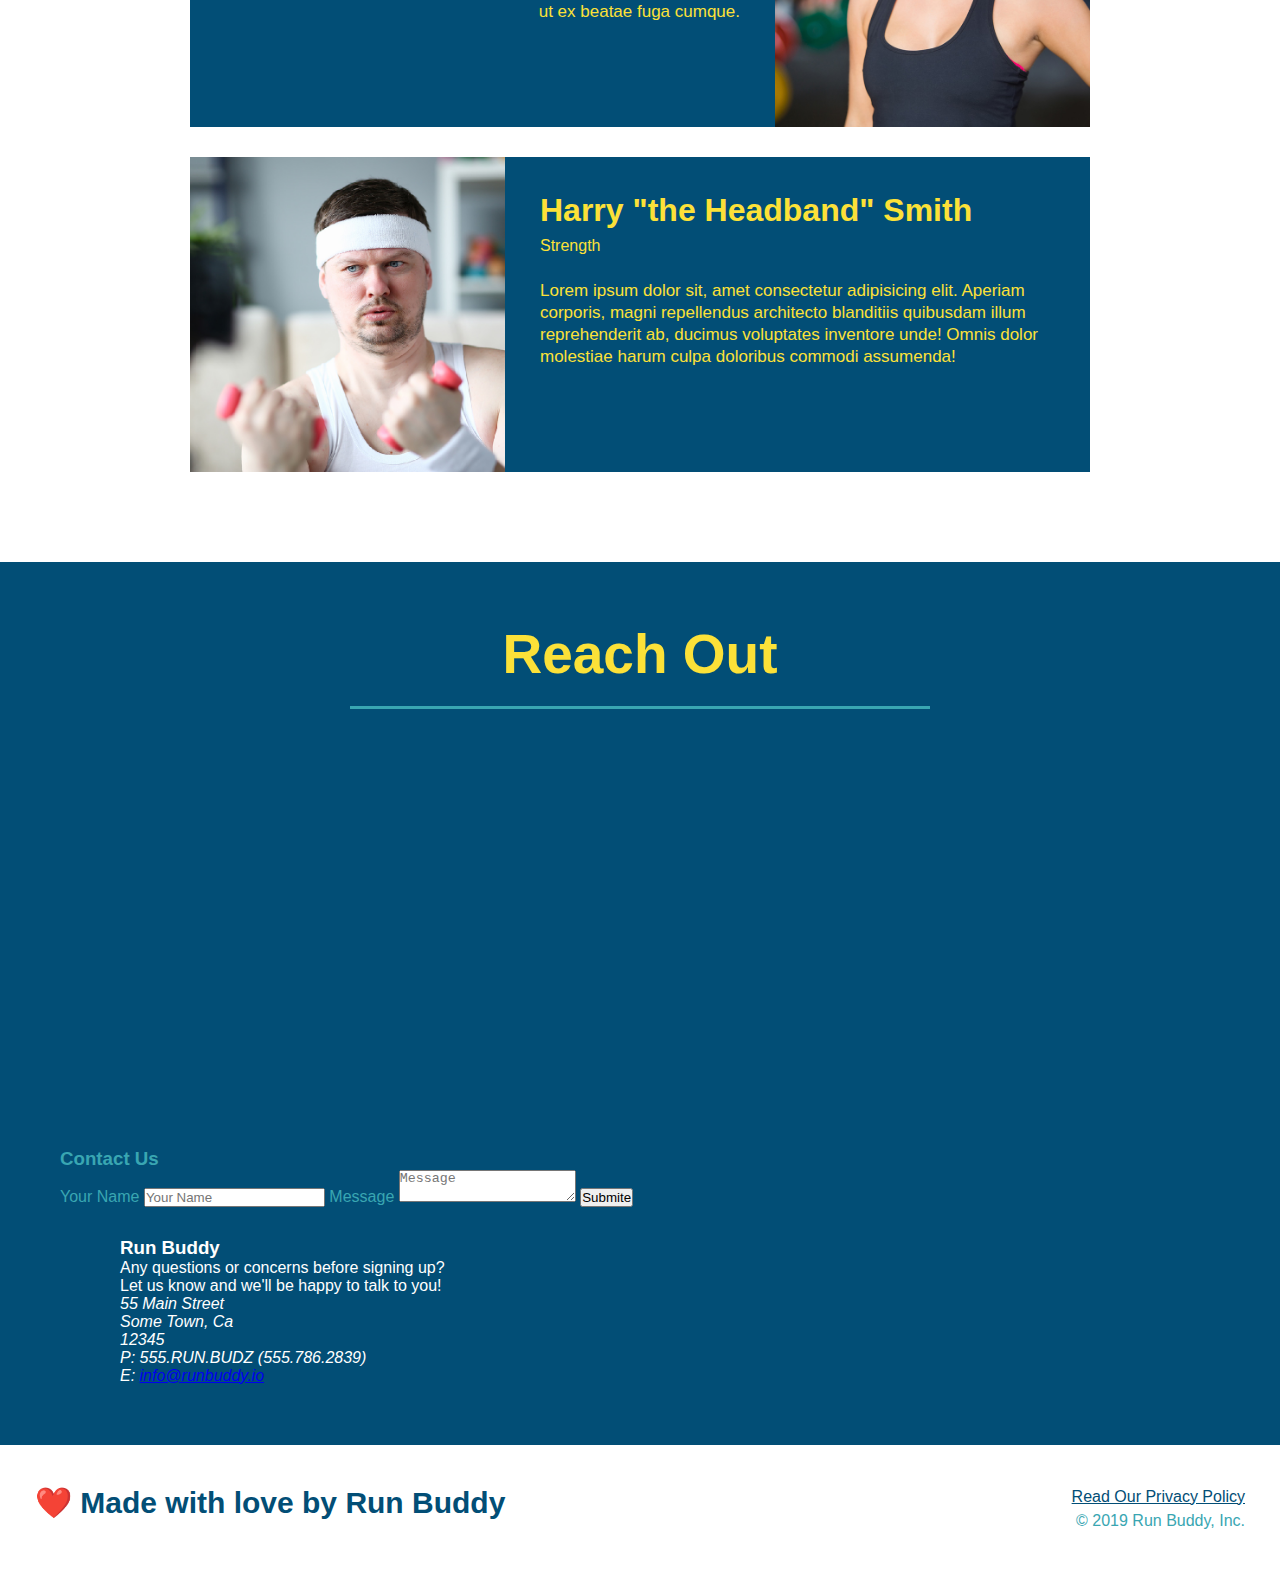
==== commit a107f0c7: "add flexbox to the steps" ====
--- a/index.html
+++ b/index.html
@@ -88,28 +88,56 @@
             </div>
             
             <!--steps-->
-            <div>
-                <img src="./assets/images/01-04-svgs/step-1.svg" alt="" />
-                <h3>Step 1: <span>Fill Out the Form Above</span></h3>
-                <p>You're already here, so why not?</p>
-            </div>
-
-            <div>
-                <img src="./assets/images/01-04-svgs/step-2.svg" />
-                <h3>Step 2: <span>Consult with One of Our Trainers</span></h3>
-                <p>Are you here to build muscle, lose weight, or just feel good?</p>
-            </div>
-
-            <div>
-                <img src="./assets/images/01-04-svgs/step-3.svg" />
-                <h3>Step 3:<span>Get Running</span></h3>
-                <p>Hit the ground running (literally) once your trainer lays out your plan.</p>
-            </div>
-
-            <div>
-                <img src="./assets/images/01-04-svgs/step-4.svg" />
-                <h3>Step 4: <span>See Results</span></h3>
-                <p>Bi-weekly checkins with your trainer will keep you focused</p>
+            <div class="step">
+                <h3>Step 1:</h3>
+                <div class="step-info">
+                    <div class="step-img">
+                        <img src="./assets/images/01-04-svgs/step-1.svg" alt="" />
+                    </div>
+                    <div class="step-text">
+                        <h4>Fill Out the Form Above</h4>
+                         <p>You're already here, so why not?</p>
+                    </div>
+                </div>
+             </div>
+
+            <div class="step">
+                <h3>Step 2:</h3>
+                <div class="step-info">
+                    <div class="step-img">
+                        <img src="./assets/images/01-04-svgs/step-2.svg" />
+                    </div>
+                    <div class="step-text">
+                        <h4>Consult with One of Our Trainers</h4>
+                        <p>Are you here to build muscle, lose weight, or just feel good?</p>
+                    </div>
+                </div>
+            </div>
+
+            <div class="step">
+                <h3>Step 3:</h3>
+                <div class="step-info">
+                    <div class="step-img">
+                        <img src="./assets/images/01-04-svgs/step-3.svg" />
+                    </div>
+                    <div class="step-text">
+                        <h4>Get Running</h4>
+                         <p>Hit the ground running (literally) once your trainer lays out your plan.</p>
+                    </div>
+                </div>
+            </div>
+
+            <div class="step">
+                <h3>Step 4: </h3>
+                <div class="step">
+                    <div class="step-img">
+                        <img src="./assets/images/01-04-svgs/step-4.svg" />
+                    </div>
+                    <div class="step-text">
+                        <h4>See Results</h4>
+                        <p>Bi-weekly checkins with your trainer will keep you focused</p>
+                    </div>
+                </div>
             </div>
             <!--end steps-->
         </section>
--- a/assets/css/style.css
+++ b/assets/css/style.css
@@ -138,6 +138,16 @@
 .steps {
     background: #fce138;
 }
+.step {
+    margin: 50px auto;
+    padding-bottom: 50px;
+    width: 80%;
+    border-bottom: 1px solid #39a6b2;
+    display: flex;
+    flex-wrap: wrap;
+    align-items: center;
+    justify-content: space-between;
+}
 .section-title {
     font-size: 55px;
     color: #024e76;
@@ -153,25 +163,38 @@
 .secondary-border { 
     border-color: #39a6b2;
 }
-.steps div {
-    margin-bottom: 80px;
-}
-.steps img {
-    width: 15%;
-    margin: 10px 0;
-}
-.steps h3 {
+
+
+.step h3 {
     color: #024e76;
     font-size: 46px;
-    margin-top: 10px;
-}
-.steps p {
+    flex: 1 30%;
+}
+
+.step-info {
+    flex: 2 70%;
+    display: flex;
+    flex-wrap: wrap;
+    align-items: center;
+}
+.step-text p {
     color: #39a6b2;
-    font-size: 23px;
-}
-.steps span {
-    font-size: 38px;
-}
+    font-size: 18px;
+}
+.step-text h4 {
+    font-size: 26px;
+    line-height: 1.5;
+    color: #024e76;
+}
+
+.step-img {
+    flex: 1 12%;
+    margin-right: 20px;
+}
+.step-text {
+    flex: 12;
+}
+
 .trainers {
 
 }
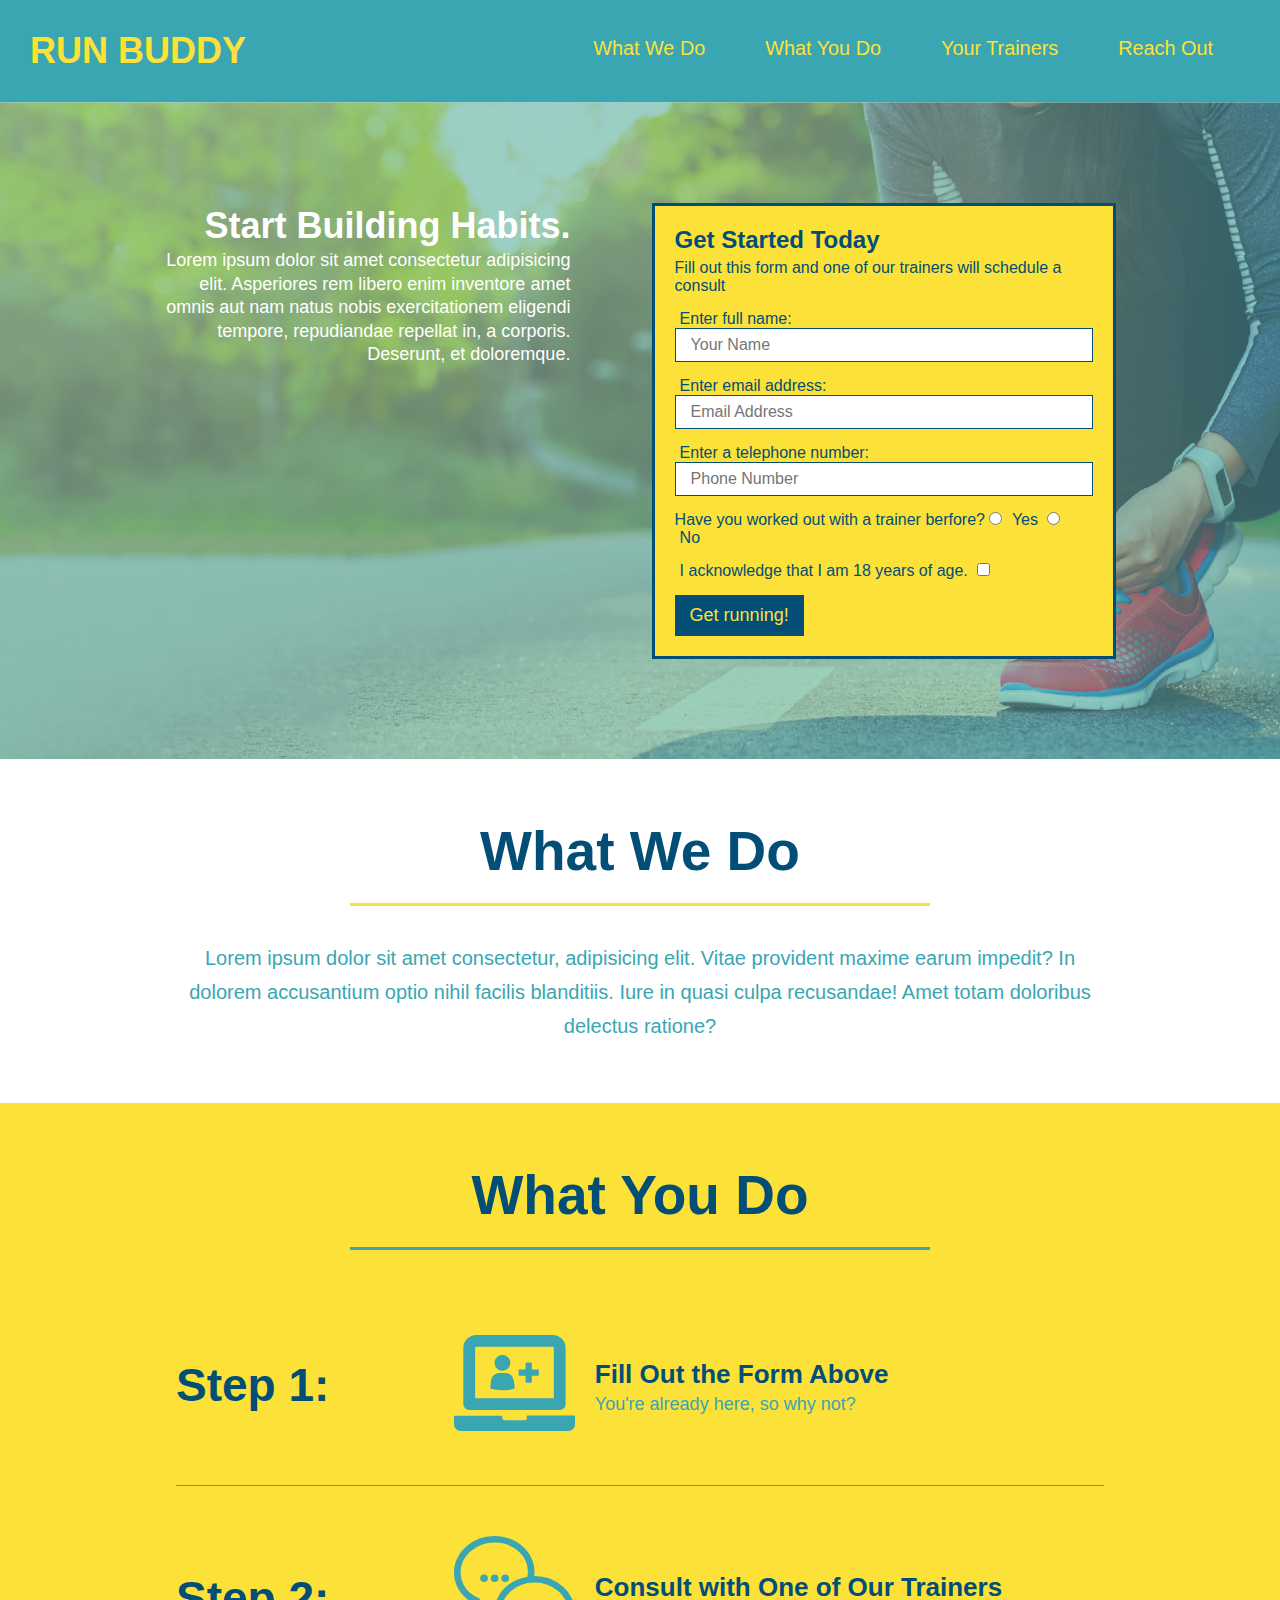
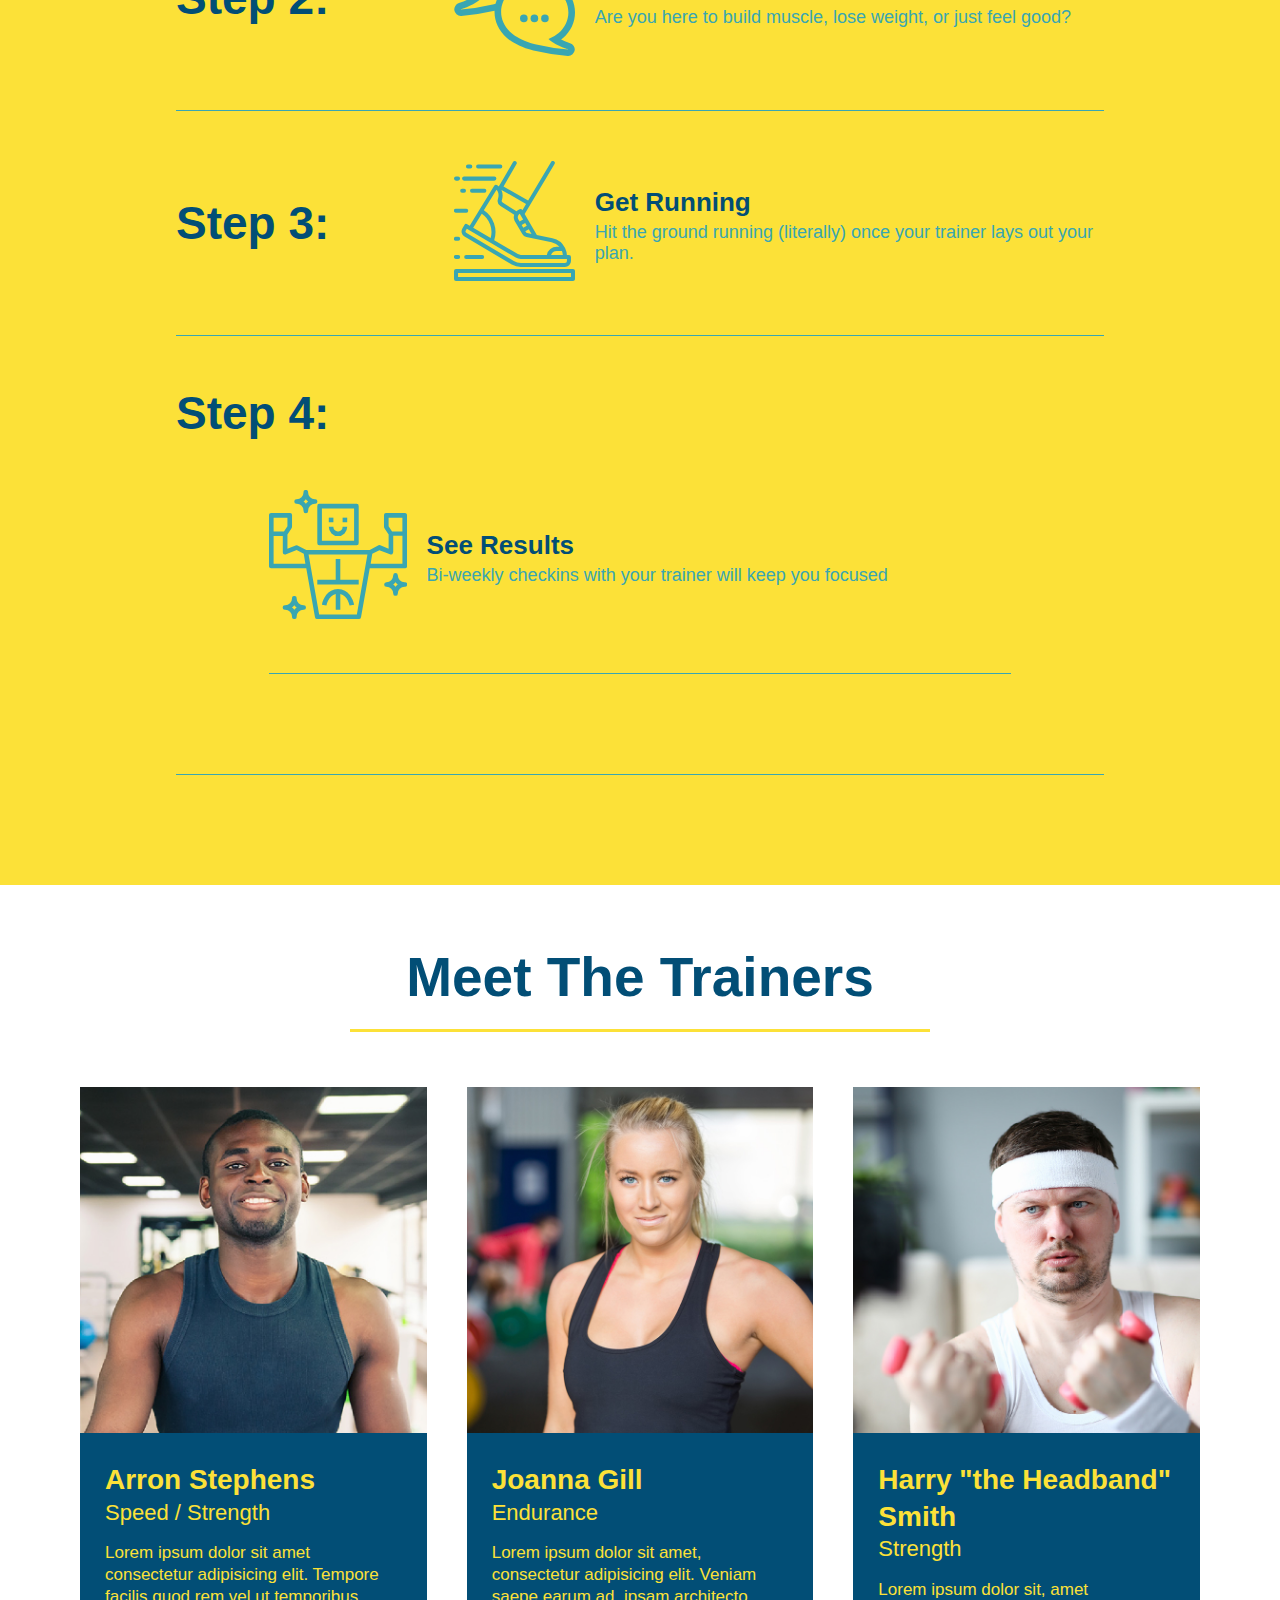
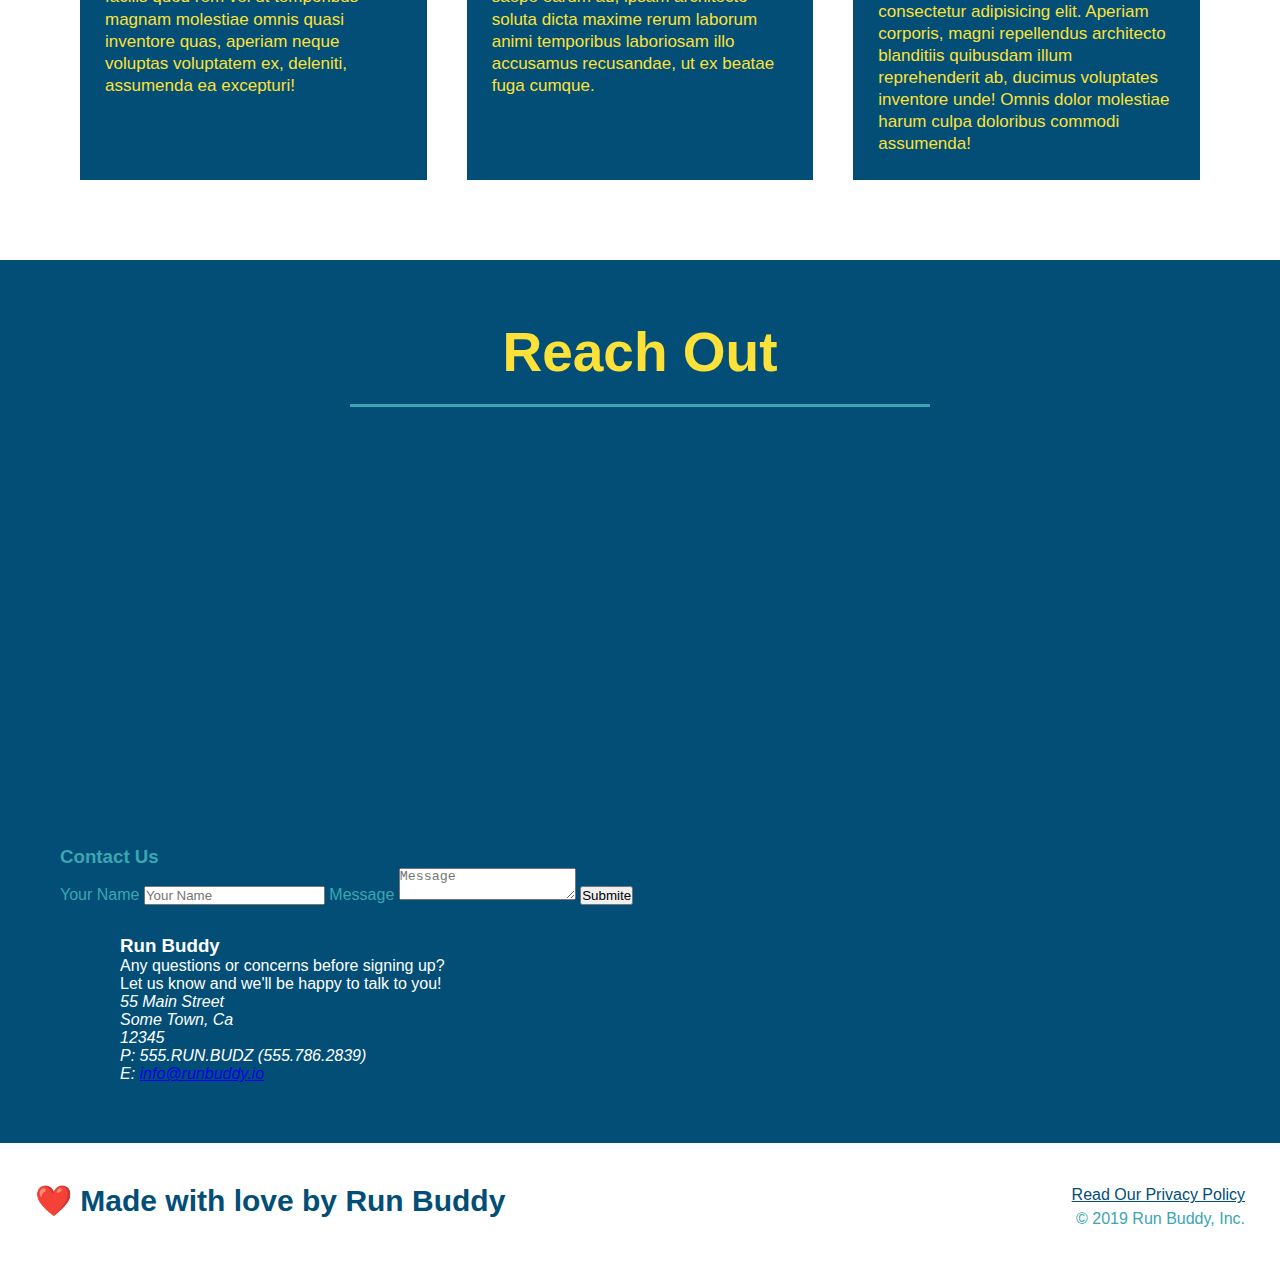
==== commit 4a6df0a7: "add flexbox to trainers" ====
--- a/index.html
+++ b/index.html
@@ -143,18 +143,19 @@
         </section>
 
         <!--"meet the trainers" section-->
-        <section class="trainers" id="your-trainers">
+        <section  id="your-trainers">
                 
             <div class="flex-row">
                  <h2 class="section-title primary-border">Meet The Trainers</h2>
              </div>
-           
-            <!--trainer 1-->
+
+             <div class="trainers">
+                  <!--trainer 1-->
             <article class="trainer">
                 <img src="./assets/images/01-05-trainers/trainer-1.jpg" alt="Arron Stephens in his workout clothes, ready to pump iron" />
-                <div class="trainer-bio text-left">
-                    <h3>Arron Stephens</h3>
-                    <h4>Speed / Strength</h4>
+                <div class="trainer-bio">
+                    <h3 class="trainer-name">Arron Stephens</h3>
+                    <h4 class="trainer-role">Speed / Strength</h4>
                     <p>
                         Lorem ipsum dolor sit amet consectetur adipisicing elit. Tempore facilis quod rem vel ut temporibus magnam molestiae omnis quasi inventore quas, aperiam neque voluptas voluptatem ex, deleniti, assumenda ea excepturi!
                     </p>
@@ -162,26 +163,31 @@
             </article>
             <!--trainer 2-->
             <article class="trainer">
-                <div class="trainer-bio text-right">
-                    <h3>Joanna Gill</h3>
-                    <h4>Endurance</h4>
+                <img src="./assets/images/01-05-trainers/trainer-2.jpg" alt="Joanna Gill cooling off after a workout" />
+                <div class="trainer-bio">
+                    <h3 class="trainer-name">Joanna Gill</h3>
+                    <h4 class="trainer-role">Endurance</h4>
                     <p>
                         Lorem ipsum dolor sit amet, consectetur adipisicing elit. Veniam saepe earum ad, ipsam architecto soluta dicta maxime rerum laborum animi temporibus laboriosam illo accusamus recusandae, ut ex beatae fuga cumque.
                     </p>
                 </div>
-                <img src="./assets/images/01-05-trainers/trainer-2.jpg" alt="Joanna Gill cooling off after a workout" />
+               
             </article>
             <!--trainer 3-->
             <article class="trainer">
                 <img src="./assets/images/01-05-trainers/trainer-3.jpg" alt="Harry Smith wearing a headband and lifting comically small pink weights" />
-                <div class="trainer-bio text-left">
-                    <h3>Harry "the Headband" Smith</h3>
-                    <h4>Strength</h4>
+                <div class="trainer-bio">
+                    <h3 class="trainer-name">Harry "the Headband" Smith</h3>
+                    <h4 class="trainer-role">Strength</h4>
                     <p>
                         Lorem ipsum dolor sit, amet consectetur adipisicing elit. Aperiam corporis, magni repellendus architecto blanditiis quibusdam illum reprehenderit ab, ducimus voluptates inventore unde! Omnis dolor molestiae harum culpa doloribus commodi assumenda!
                     </p>
                 </div>
             </article>
+
+             </div>
+           
+           
         </section>
 
         <!--"reach out" section-->
--- a/assets/css/style.css
+++ b/assets/css/style.css
@@ -195,24 +195,30 @@
     flex: 12;
 }
 
+.step-img img {
+    max-width: 100%;
+}
 .trainers {
-
-}
-.trainer {
-    width: 900px;
-    margin: 0 auto 30px auto;
+width: 100%;
+margin: 0 auto;
+display: flex;
+flex-wrap: wrap;
+justify-content: space-around;
+}
+.trainer { 
+    margin: 20px;
     background: #024e76;
     color: #fce138;
-    overflow: auto;
-}
+    flex: 1;
+}
+    
 .trainer img {
-width: 35%;
-float: left;
+width: 100%;
+
 }
 .trainer-bio {
-    padding: 35px;
-    float: left;
-    width: 65%;
+    padding: 25px;
+    line-height: 1.3;
 }
 .text-left {
     text-align: left;
@@ -221,17 +227,16 @@
 text-align: right;
 }
 .trainer-bio h3 {
-    font-size: 32px;
-    margin-bottom: 8px;
+    font-size: 28px;
 }
 .trainer-bio h4 {
     font-weight: lighter;
-    font-size: 26 px;
-    margin-bottom: 25px;
+    font-size: 22px;
+    margin-bottom: 15px;
 }
 .trainer-bio p {
     font-size: 17px;
-    line-height: 1.3;
+    
 }
 .contact {
     background-color: #024e76;
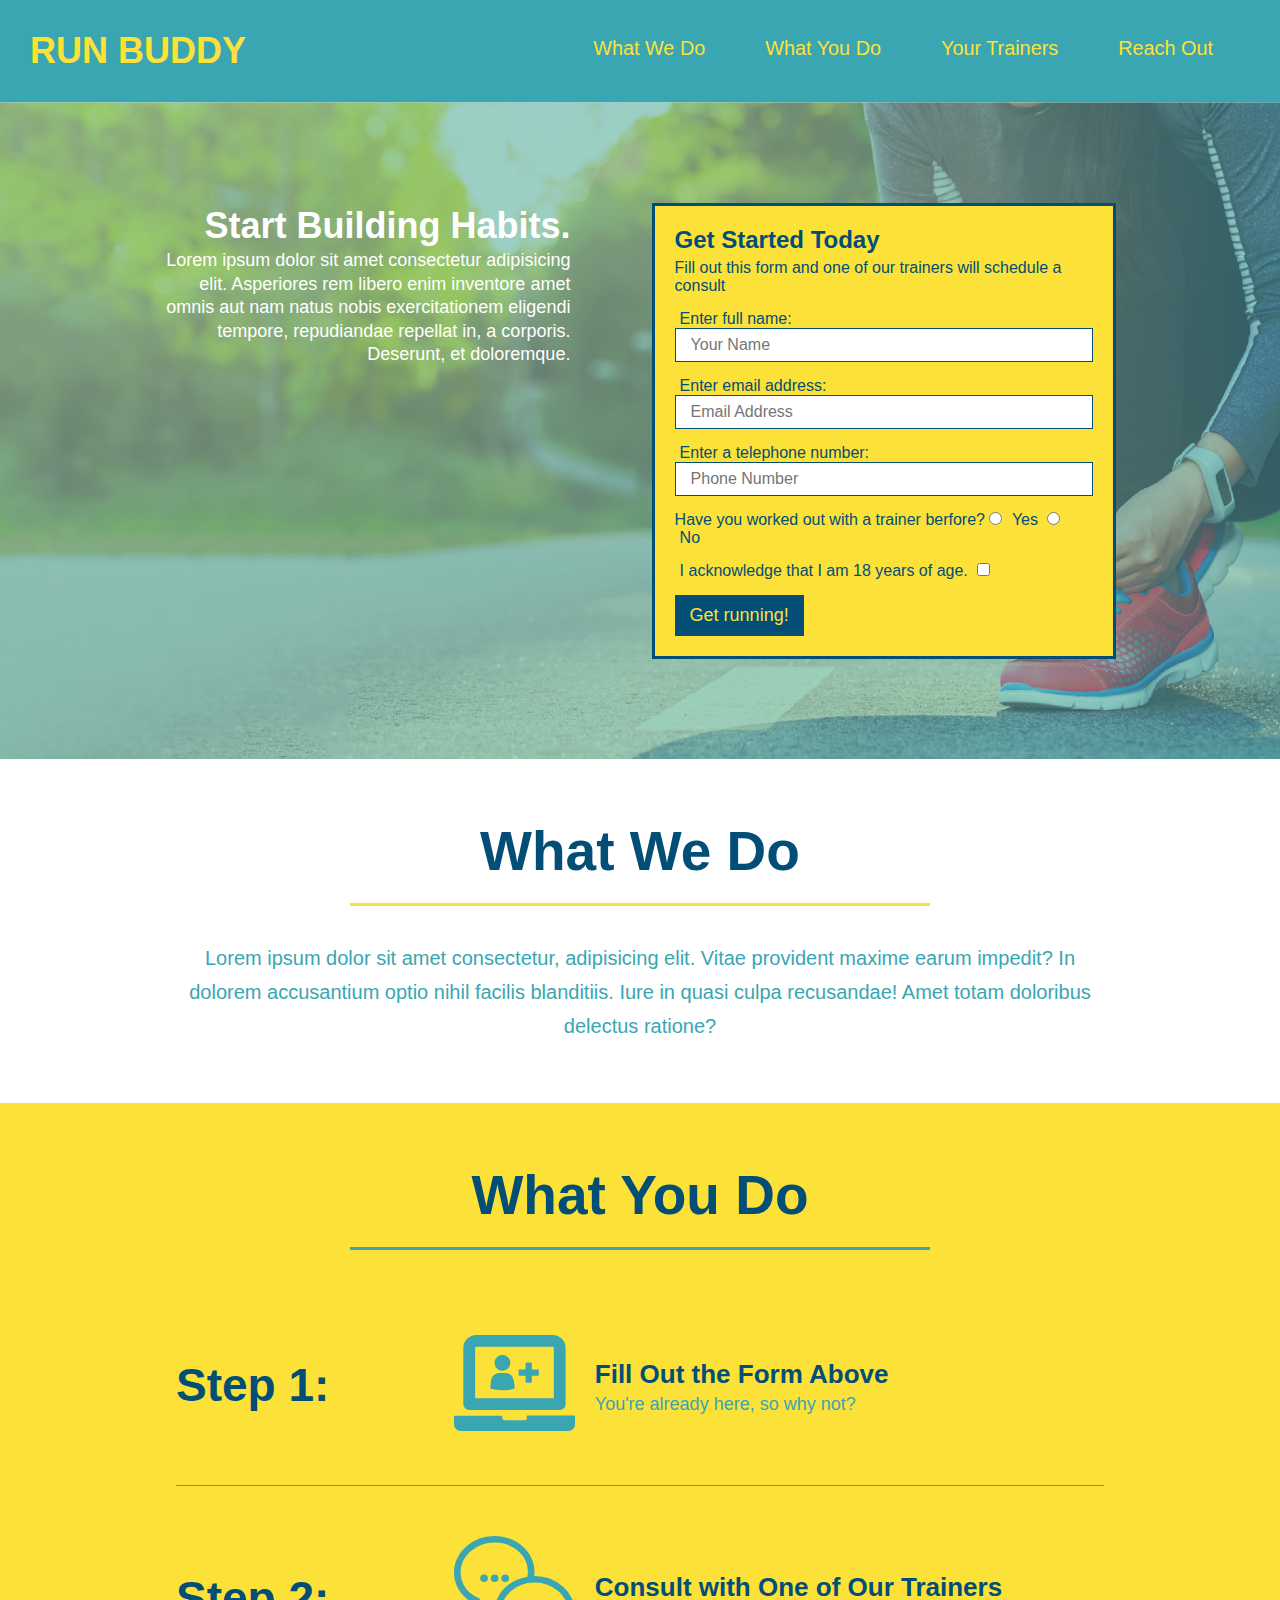
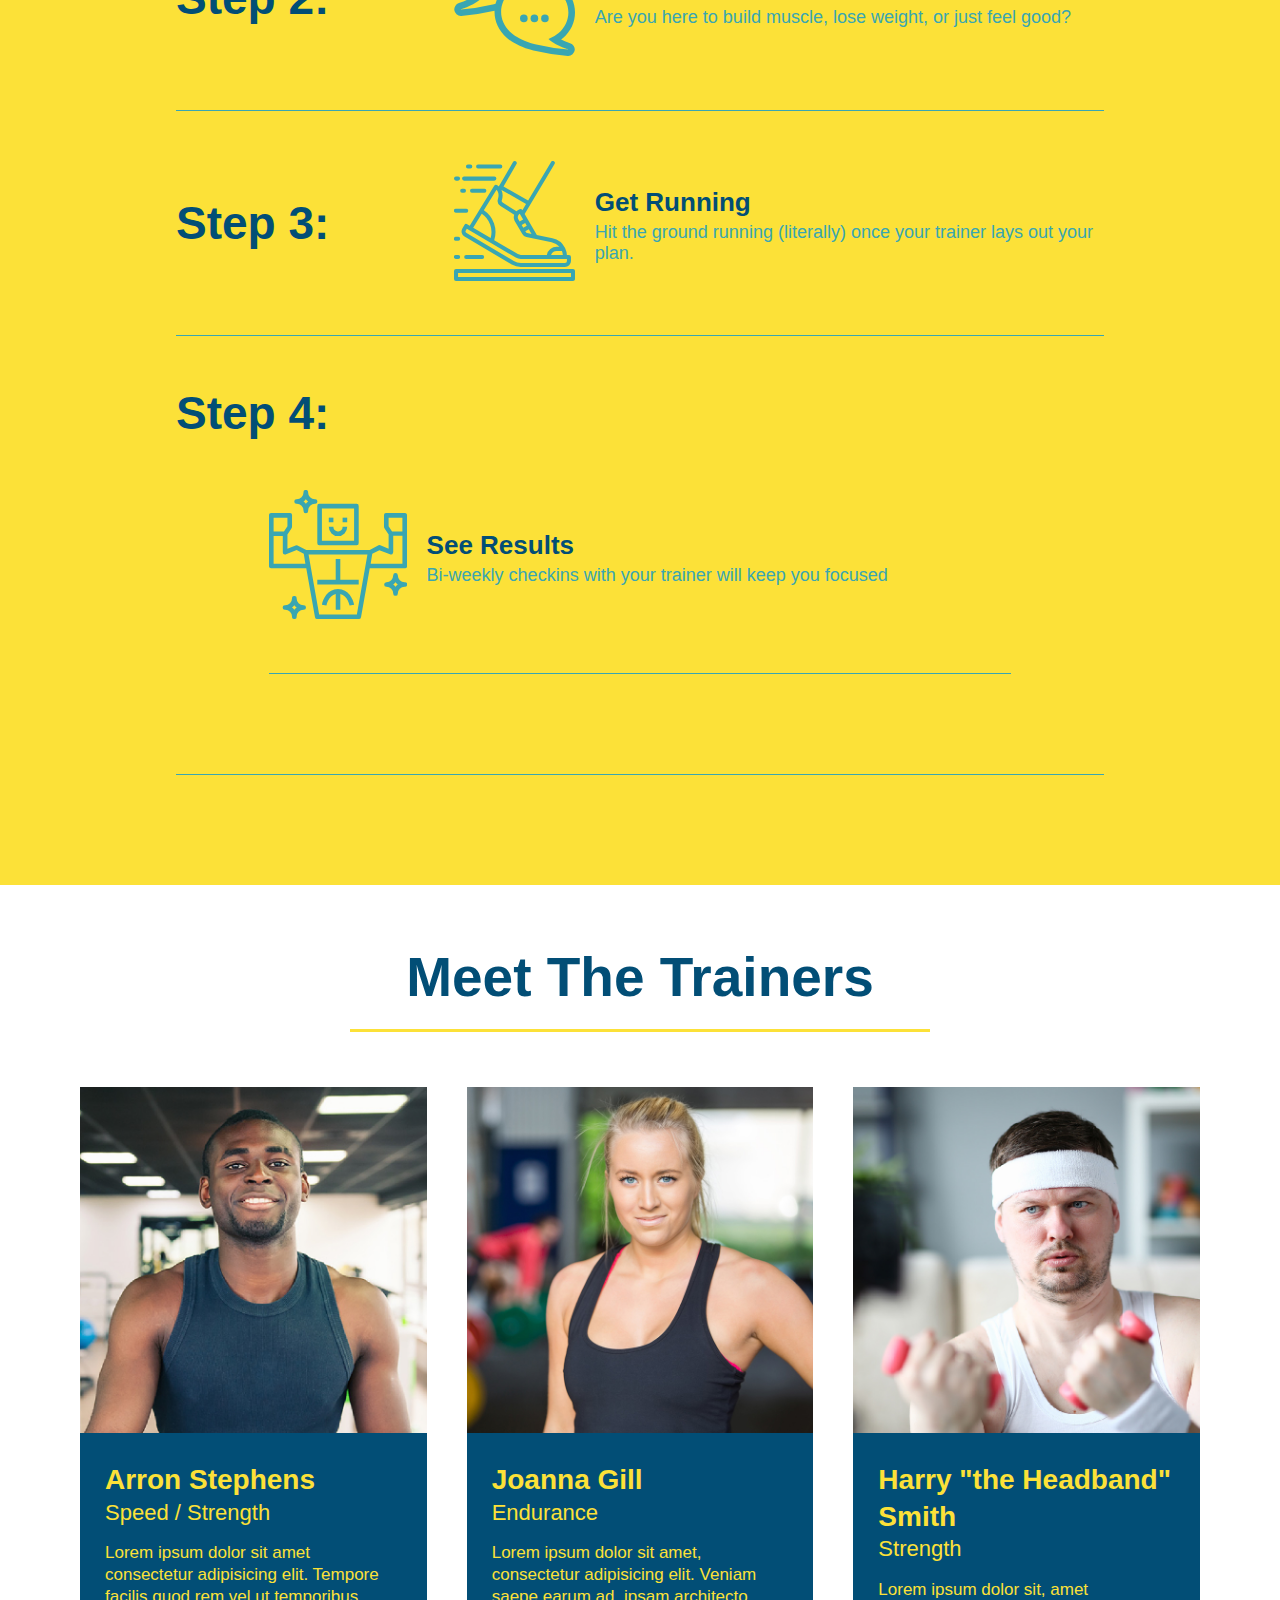
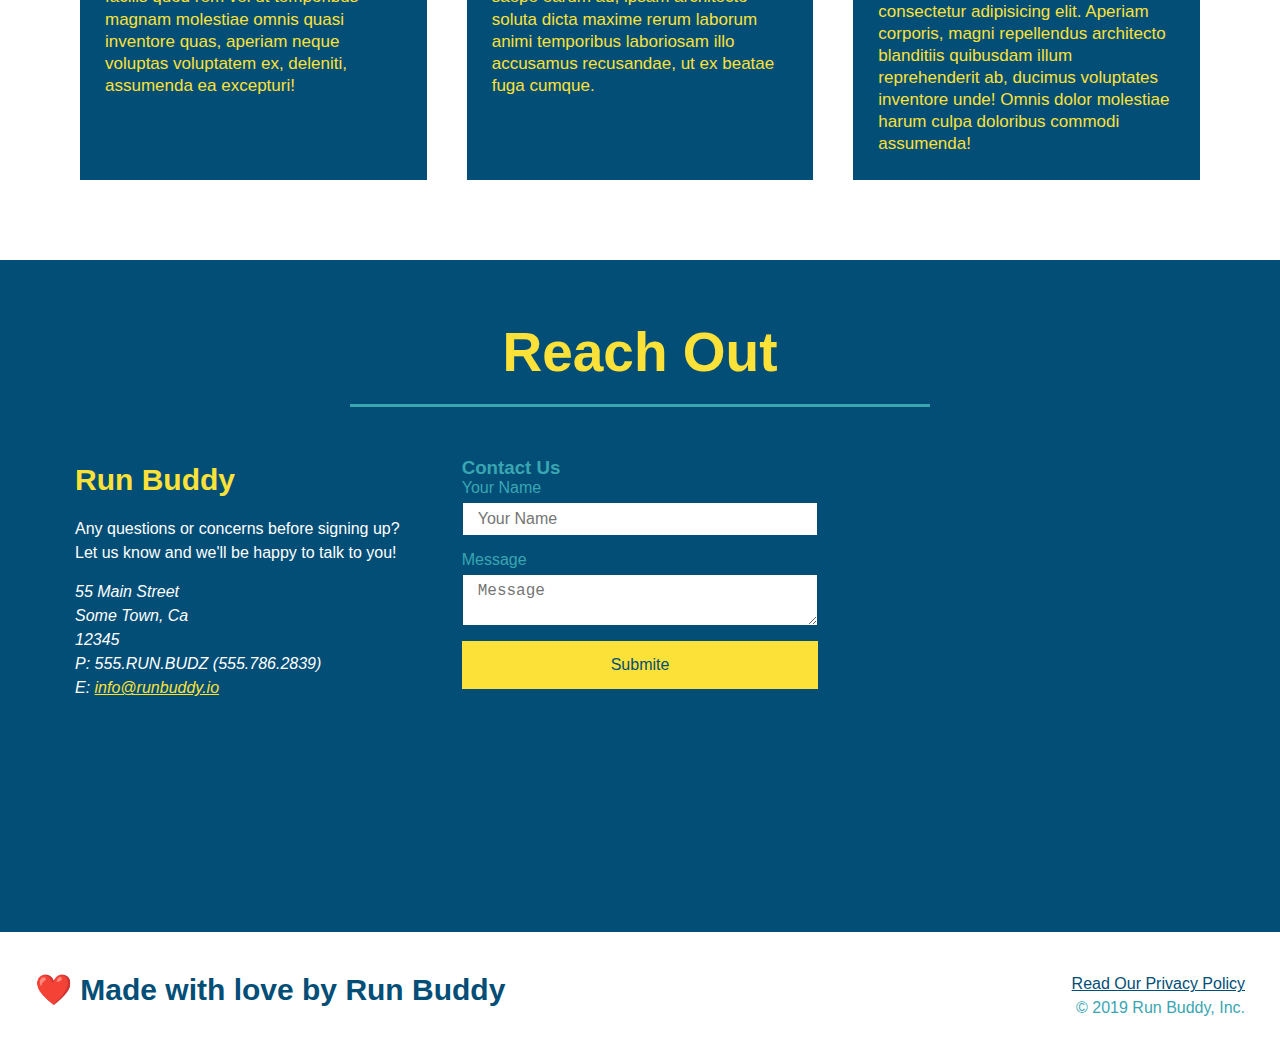
==== commit 675ac886: "add flexbox to reach out section" ====
--- a/index.html
+++ b/index.html
@@ -196,42 +196,51 @@
             <div class="flex-row">
                 <h2 class="section-title secondary-border">Reach Out</h2>
             </div>
-            
+
             <div class="contact-info">
-                <iframe src="https://www.google.com/maps/embed?pb=!1m18!1m12!1m3!1d2930.285866865401!2d-90.48035098461528!3d42.7400037190152!2m3!1f0!2f0!3f0!3m2!1i1024!2i768!4f13.1!3m3!1m2!1s0x87fd251b4e945b3d%3A0x323fd4acd576cd2a!2s215%20W%20Dewey%20St%2C%20Platteville%2C%20WI%2053818!5e0!3m2!1sen!2sus!4v1645811913084!5m2!1sen!2sus"  style="border:0;" allowfullscreen="" loading="lazy"></iframe> 
-            </div>
-
-            <div class="contact-form">
-                <h3>Contact Us</h3>
-
-                <form>
-                    <label for="contact-name">Your Name</label>
-                    <input type="text" id="contact-name" placeholder="Your Name" />
-
-                    <label for="contact-message">Message</label>
-                    <textarea id="contact-message" placeholder="Message"></textarea>
-                    
-                    <button type="submit">Submite</button>
-                </form>
-            </div>
-
-            <div class="contact-information">
-                <h3>Run Buddy</h3>
-
-                <p>
-                    Any questions or concerns before signing up?
-                    <br />
-                    Let us know and we'll be happy to talk to you!
-                </p>
-
-                <address>
-                    55 Main Street <br />
-                    Some Town, Ca <br />
-                    12345 <br />
-                    P: 555.RUN.BUDZ (555.786.2839) <br />
-                    E: <a href="mailto:info@runbuddy.io">info@runbuddy.io</a>
-                </address>
-            </div>
+                <div class="contact-information">
+                    <h3>Run Buddy</h3>
+    
+                    <p>
+                        Any questions or concerns before signing up?
+                        <br />
+                        Let us know and we'll be happy to talk to you!
+                    </p>
+    
+                    <address>
+                        55 Main Street <br />
+                        Some Town, Ca <br />
+                        12345 <br />
+                        P: 555.RUN.BUDZ (555.786.2839) <br />
+                        E: <a href="mailto:info@runbuddy.io">info@runbuddy.io</a>
+                    </address>
+                </div>
+    
+                <div class="contact-form">
+                    <h3>Contact Us</h3>
+    
+                    <form>
+                        <label for="contact-name">Your Name</label>
+                        <input type="text" id="contact-name" placeholder="Your Name" />
+    
+                        <label for="contact-message">Message</label>
+                        <textarea id="contact-message" placeholder="Message"></textarea>
+                        
+                        <button type="submit">Submite</button>
+                    </form>
+                </div>
+                
+                
+                    <iframe src="https://www.google.com/maps/embed?pb=!1m18!1m12!1m3!1d2930.285866865401!2d-90.48035098461528!3d42.7400037190152!2m3!1f0!2f0!3f0!3m2!1i1024!2i768!4f13.1!3m3!1m2!1s0x87fd251b4e945b3d%3A0x323fd4acd576cd2a!2s215%20W%20Dewey%20St%2C%20Platteville%2C%20WI%2053818!5e0!3m2!1sen!2sus!4v1645811913084!5m2!1sen!2sus" width="400px" height="400px" style="border:0;" allowfullscreen="" loading="lazy"></iframe> 
+                
+    
+                
+
+            </div>
+
+            
+
+            
         </section>
 
         <!--footer-->
--- a/assets/css/style.css
+++ b/assets/css/style.css
@@ -245,20 +245,55 @@
     color: #fce138
 }
 .contact-info iframe {
-    width: 400px;
     height: 400px;
-
-}
+}
+
 .contact-information {
-    width: 410px;
-    display: inline-block;
-    clear: both;
-    vertical-align: top;
-    text-align: left;
-    margin: 30px 0 0 60px;
     color: white; 
+    line-height: 1.5;
+}
+.contact-information h3{
+    color: #fce138;
+    font-size: 30px;
+    
+}
+.contact-information p {
+    padding: 15px 0;
+}
+address a {
+    color: #fce138;
 }
 .flex-row {
     display: flex;
 }
-
+.contact-info {
+    display: flex;
+    justify-content: space-between;
+    flex-wrap: wrap;
+}
+.contact-info > * {
+    flex: 1;
+    margin: 15px;
+}
+.contact-info p, .contact-info address {
+    font-size: 16px;
+}
+.contact-form input, .contact-form textarea {
+    border: 1px solid #024e76;
+    display: block;
+    padding: 7px 15px;
+    font-size: 16px;
+    color: #024e76;
+    width: 100%;
+    margin-bottom: 15px;
+    margin-top: 5px;
+}
+.contact-form button {
+    width: 100%;
+    border: none;
+    background-color: #fce138;
+    color: #024e76;
+    text-align: center;
+    padding: 15px 0;
+    font-size: 16px;
+}
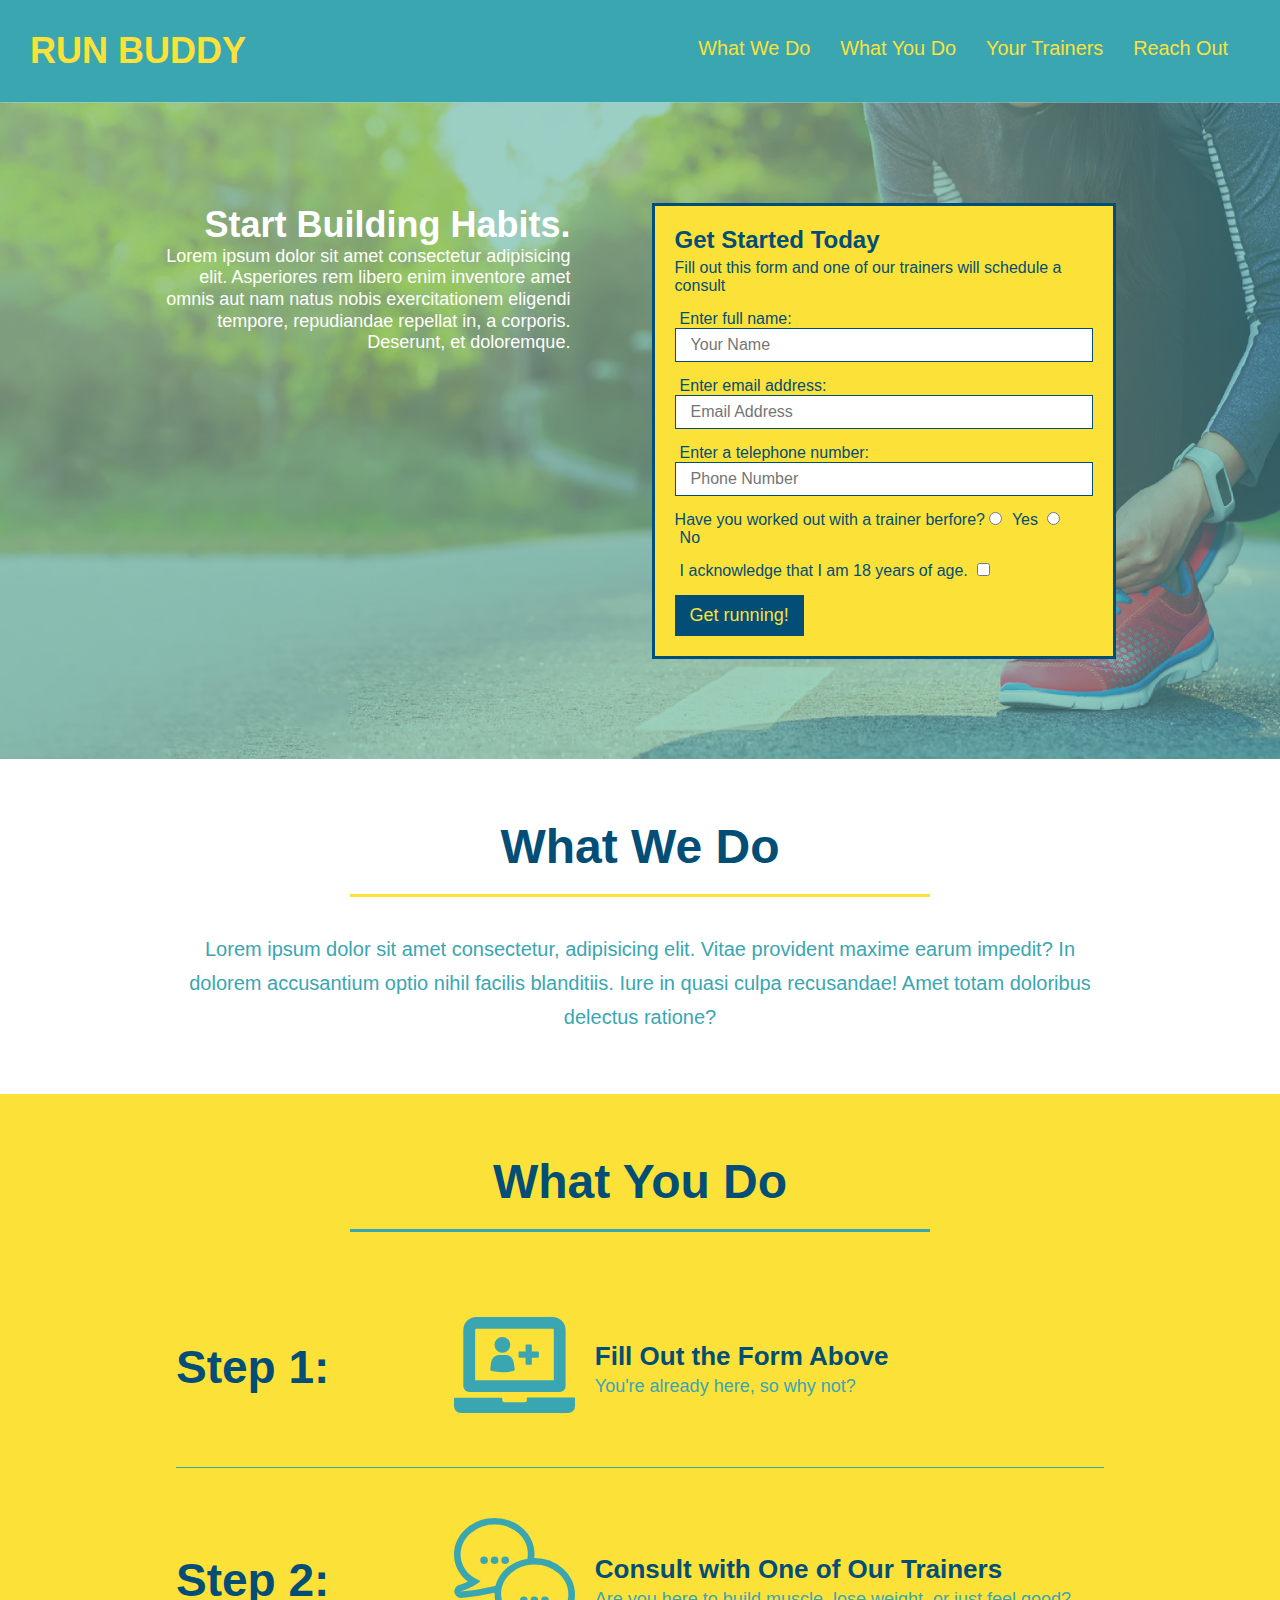
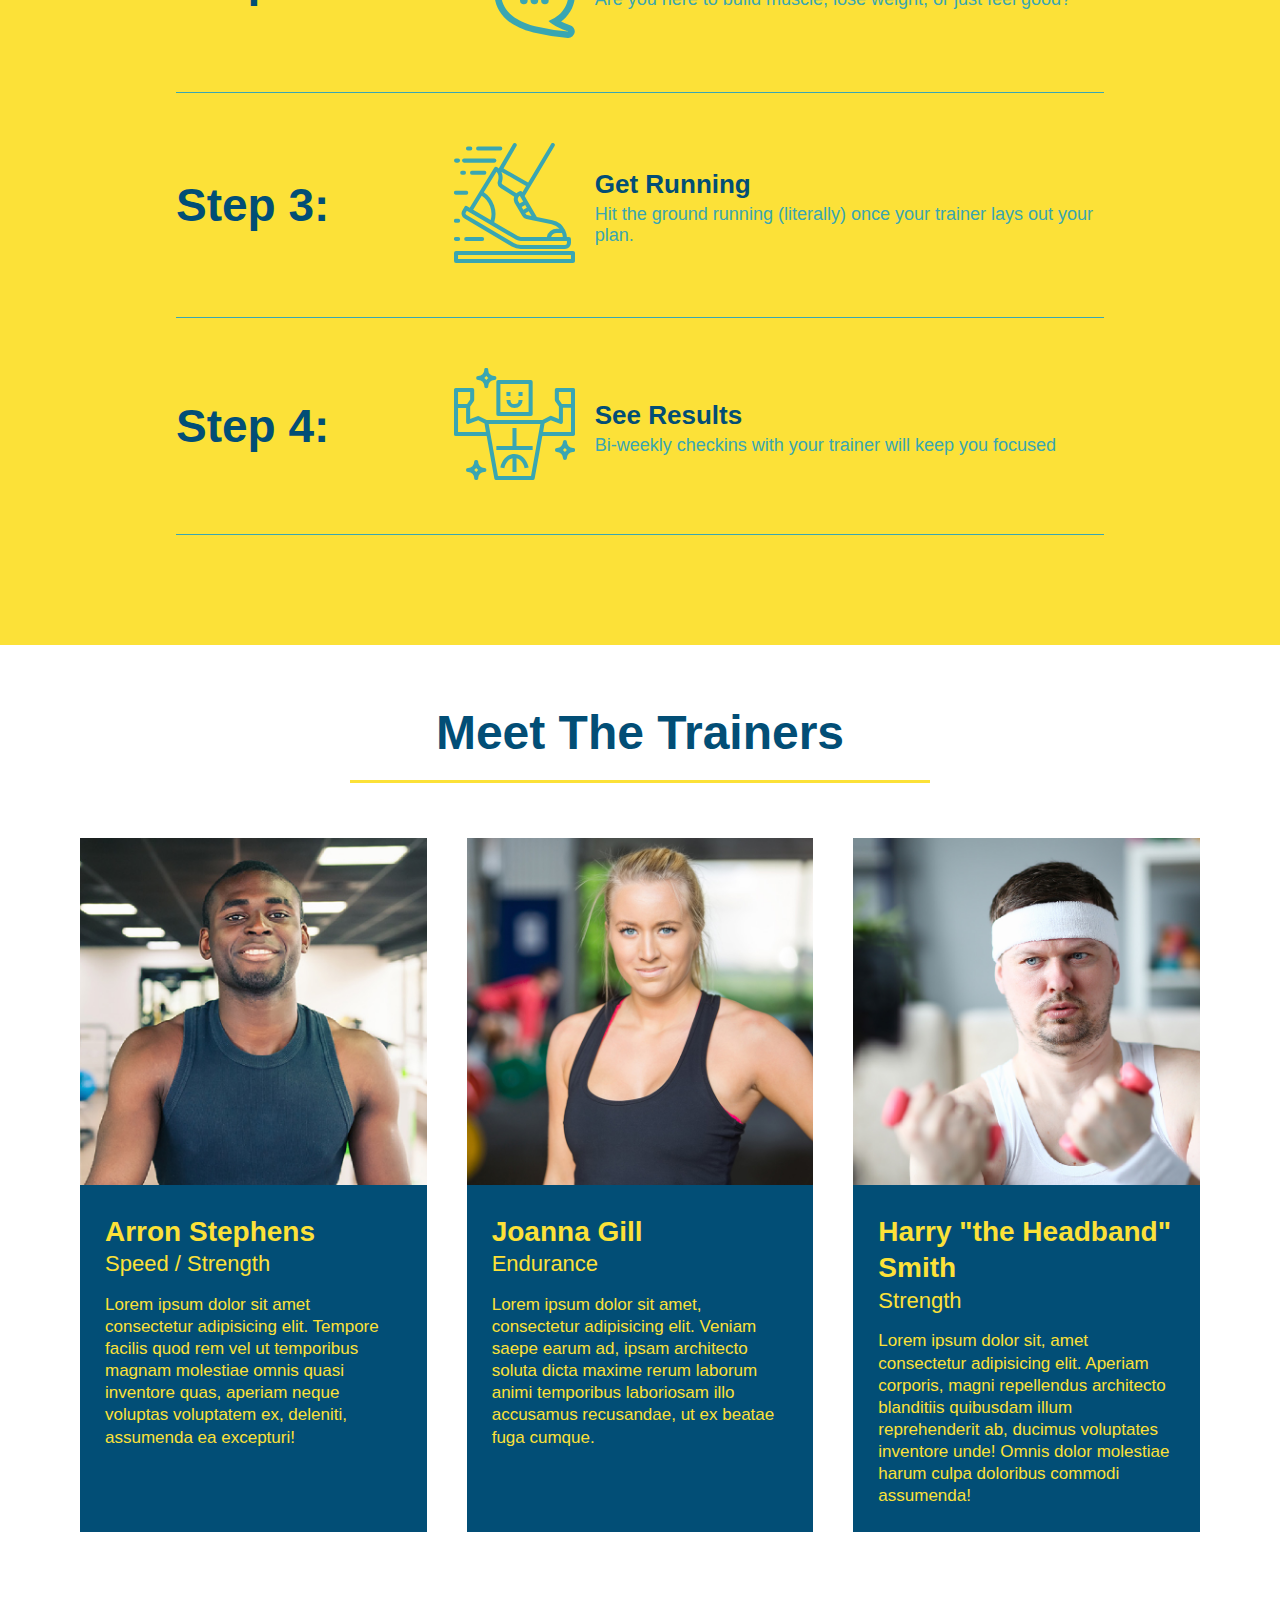
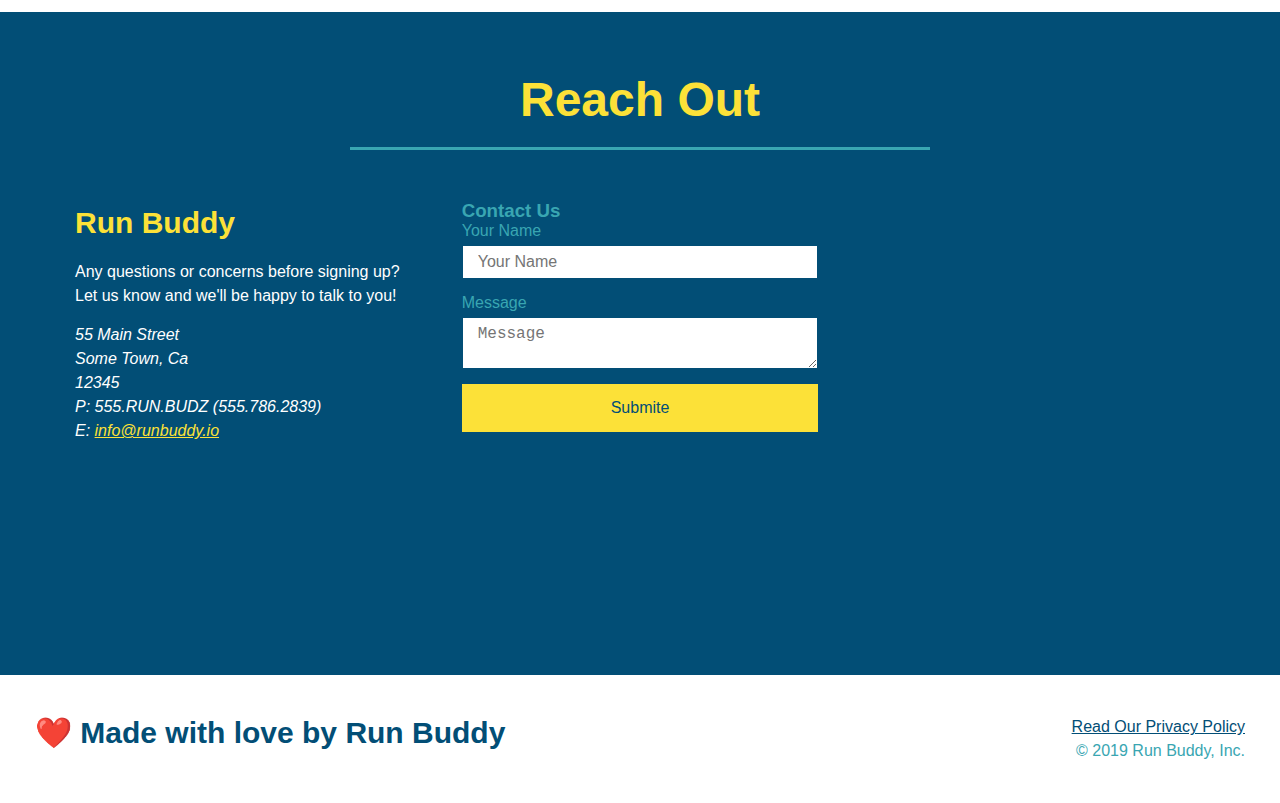
==== commit 2c22561d: "add media queries to stylesheet" ====
--- a/index.html
+++ b/index.html
@@ -2,6 +2,7 @@
 <html lang="en">
     <head>
         <meta charset="UTF-8" />
+        <meta name="viewport" content="width=device-width, initial-scale=1.0" />
         <link rel="stylesheet" href="./assets/css/style.css" />
         <title>Run Buddy</title>
     </head>
@@ -129,7 +130,7 @@
 
             <div class="step">
                 <h3>Step 4: </h3>
-                <div class="step">
+                <div class="step-info">
                     <div class="step-img">
                         <img src="./assets/images/01-04-svgs/step-4.svg" />
                     </div>
--- a/assets/css/style.css
+++ b/assets/css/style.css
@@ -3,6 +3,8 @@
     padding: 0;
     box-sizing: border-box;
 }
+
+
 body {
     font-family: Helvetica, Arial, sans-serif;
     color: #39a6b2;
@@ -40,7 +42,7 @@
         list-style: none;
     }
     header nav ul li a {
-        margin: 0 30px;
+        padding: 10px 15px;
         font-weight: lighter;
         font-size: 1.55vw;
     }
@@ -73,18 +75,16 @@
         display: flex;
         justify-content: center;
         flex-wrap: wrap;
-        
-    }
-    .hero-secondary {
-        
-    }
+        align-items: flex-start;
+    }
+    
     .hero-cta {
         width: 35%;
         text-align: right;
         margin: 3.5%;
         color: #fff;
         font-size: 18px;
-        line-height: 1.3;
+        line-height: 1.2;
     }
     .hero-cta h2 {
         font-style: italic;
@@ -149,7 +149,7 @@
     justify-content: space-between;
 }
 .section-title {
-    font-size: 55px;
+    font-size: 48px;
     color: #024e76;
     border-bottom: 3px solid;
     padding-bottom: 20px;
@@ -297,3 +297,15 @@
     padding: 15px 0;
     font-size: 16px;
 }
+
+@media screen and (max-width: 980px) {
+    
+}
+
+@media screen and (max-width: 768px) {
+    
+}
+
+@media screen and (max-width: 575px) {
+    
+}
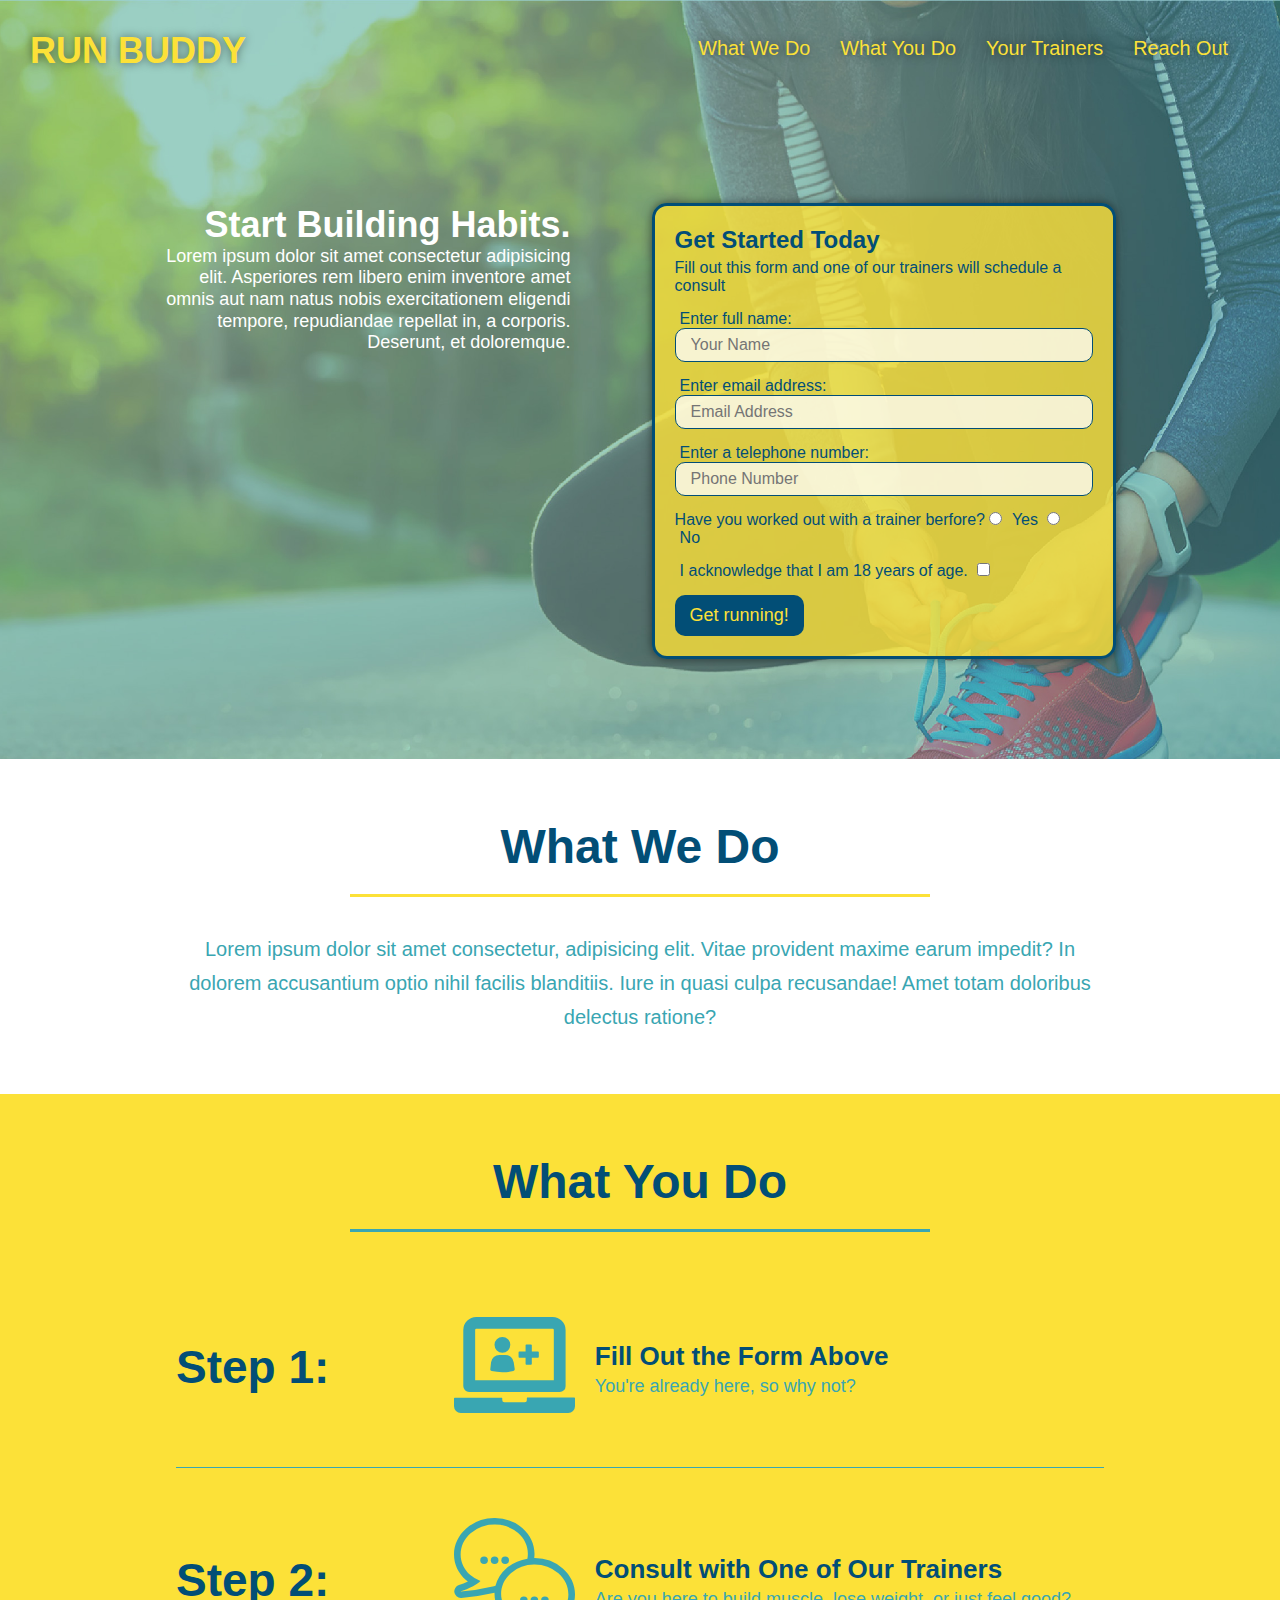
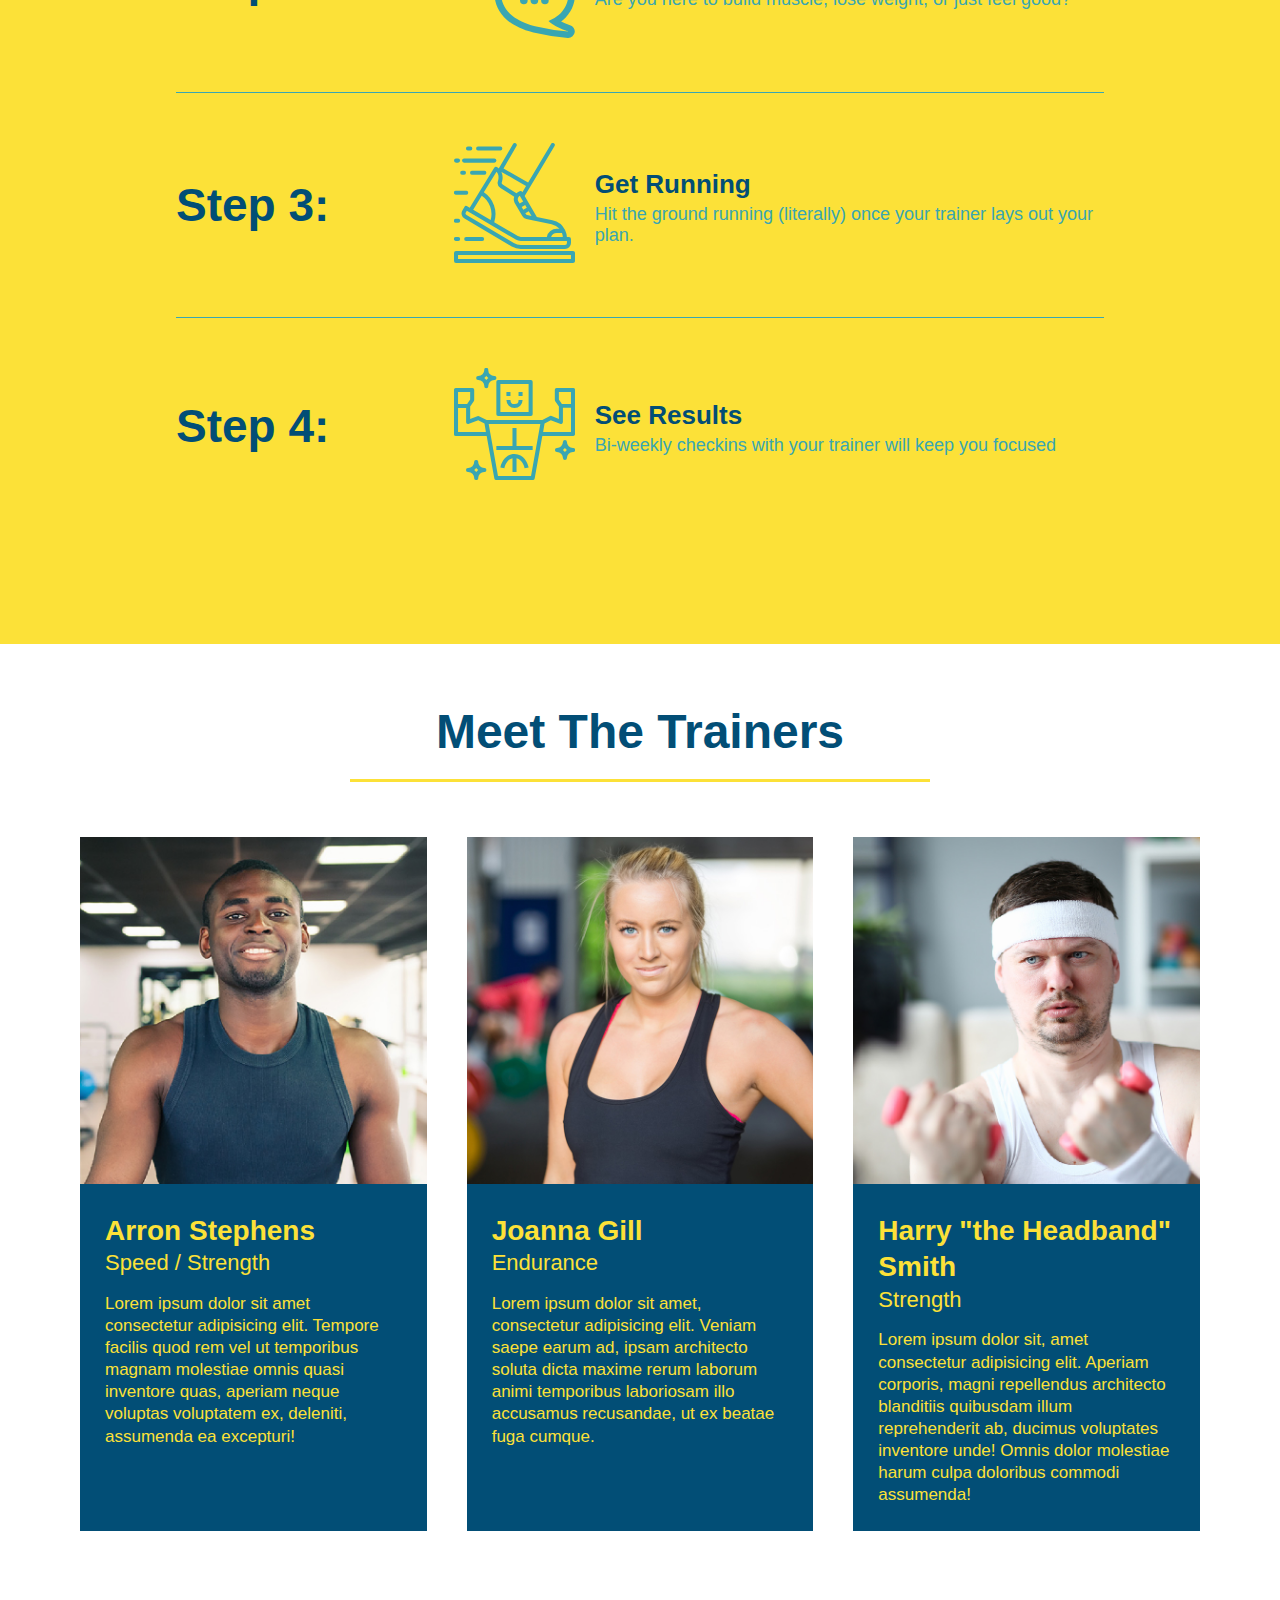
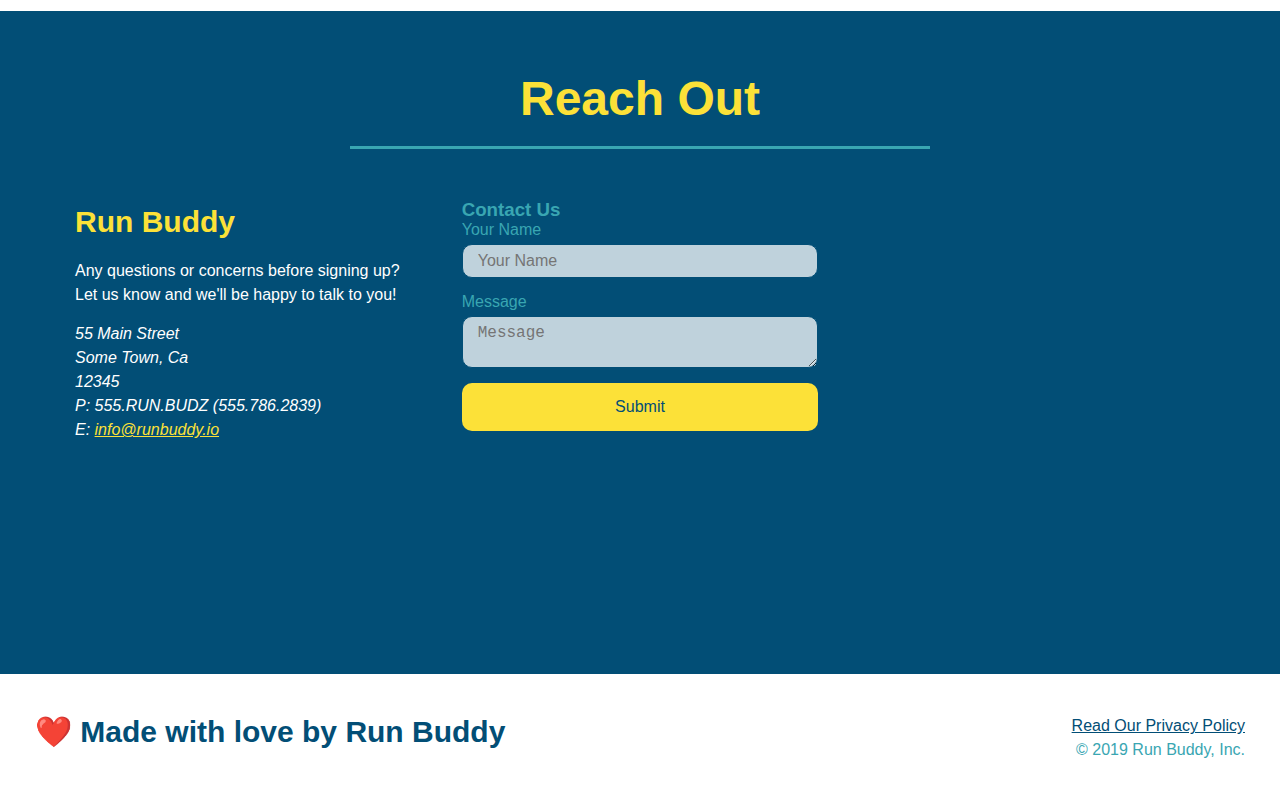
==== commit 2490d36e: "added pseudo classes for interactivity" ====
--- a/index.html
+++ b/index.html
@@ -227,7 +227,7 @@
                         <label for="contact-message">Message</label>
                         <textarea id="contact-message" placeholder="Message"></textarea>
                         
-                        <button type="submit">Submite</button>
+                        <button type="submit">Submit</button>
                     </form>
                 </div>
                 
--- a/assets/css/style.css
+++ b/assets/css/style.css
@@ -15,13 +15,22 @@
         display: flex;
         justify-content: space-between;
         flex-wrap: wrap;
+        position: -webkit-sticky;
+        position: sticky;
+        top: 0;
+        background-image: url("../images/hero-bg.jpg");
+        background-size: cover;
+        background-position: 80%;
+        background-attachment: fixed;
     }
     header h1 a {
         font-weight: bold;
         font-size: 36px;
         color: #fce138;
         margin: 0;
-    }
+        text-shadow: 0 0 10px rgba(0, 0, 0, 0.5);
+    }
+    
     header li a {
         color:#fce138;
     }
@@ -45,7 +54,16 @@
         padding: 10px 15px;
         font-weight: lighter;
         font-size: 1.55vw;
-    }
+        text-shadow: 0 0 10px rgba(0, 0, 0, 0.5);
+    }
+
+    header nav ul li a:hover {
+        background: #fce138;
+        color: #024e76;
+        border-radius: 15px;
+        text-shadow: none;
+    }
+
     footer {
         width: 100%;
         padding: 40px 35px;
@@ -71,11 +89,12 @@
     .hero {
         background-image: url("../images/hero-bg.jpg");
         background-size: cover;
-        background-position: center;
+        background-position: 80%;
         display: flex;
         justify-content: center;
         flex-wrap: wrap;
         align-items: flex-start;
+        background-attachment: fixed;
     }
     
     .hero-cta {
@@ -90,22 +109,33 @@
         font-style: italic;
         font-size: 55px;
         color: #fce138;
-    }
+        text-shadow: 0 0 10px rgba(0, 0, 0, 0.5);
+    }
+    
     .hero-form {
         border: solid 3px #024e76;
-        background-color: #fce138;
+        background-color: rgba(252, 225, 56, 0.8);
         padding: 20px;
         color: #024e76;
         width: 40%;
         margin: 3.5%;
+        box-shadow: 0 0 10px rgba(0, 0, 0, 0.5);
+        border-radius: 15px;
       }
+
+      .hero-form button:hover {
+          background-color: #39a6b2;
+      }
+
 .hero-form h3 {
     font-size: 24px;
     margin: 0px;
 }
+
 .hero-form p {
     margin: 5px 0 15px 0;
 }
+
 .form-input {
     border: 1px solid #024e76;
     display: block;
@@ -114,16 +144,26 @@
     color: #024e76;
     width: 100%;
     margin-bottom: 15px;
-}
+    border-radius: 10px;
+    background-color: rgba(255, 255, 255, 0.75);
+}
+
+.form-input:focus {
+    background-color: rgba(255, 255, 255, 1);
+    outline: none;
+}
+
 .hero-form label {
     margin: 0 5px;
 }
+
 .hero-form button {
     color: #fce138;
     background-color: #024e76;
     border: 1px black;
     padding: 10px 15px;
     font-size: 18px;
+    border-radius: 10px;
 }
 
 
@@ -142,11 +182,14 @@
     margin: 50px auto;
     padding-bottom: 50px;
     width: 80%;
-    border-bottom: 1px solid #39a6b2;
     display: flex;
     flex-wrap: wrap;
     align-items: center;
     justify-content: space-between;
+}
+
+.step:not(:last-child) {
+    border-bottom: 1px solid #39a6b2;
 }
 .section-title {
     font-size: 48px;
@@ -271,13 +314,16 @@
     justify-content: space-between;
     flex-wrap: wrap;
 }
+
 .contact-info > * {
     flex: 1;
     margin: 15px;
 }
+
 .contact-info p, .contact-info address {
     font-size: 16px;
 }
+
 .contact-form input, .contact-form textarea {
     border: 1px solid #024e76;
     display: block;
@@ -287,7 +333,15 @@
     width: 100%;
     margin-bottom: 15px;
     margin-top: 5px;
-}
+    border-radius: 10px;
+    background-color: rgba(255, 255, 255, 0.75);
+}
+
+.contact-form input:focus, .contact-form textarea:focus {
+    background-color: rgba(255, 255, 255, 1);
+    outline: none;
+}
+
 .contact-form button {
     width: 100%;
     border: none;
@@ -296,16 +350,122 @@
     text-align: center;
     padding: 15px 0;
     font-size: 16px;
+    border-radius: 10px;
+}
+
+.contact-form button:hover {
+    color: #fce138;
+    background: #39a6b2;
 }
 
 @media screen and (max-width: 980px) {
-    
+    header {
+        padding-bottom: 0;
+        justify-content: center;
+        position: relative;
+    }
+
+    header h1{
+        width: 100%;
+        text-align: center;
+    }
+
+    header nav ul {
+        margin-top: 20px;
+        width: 100%;
+        justify-content: center;
+    }
+
+    header nav ul li a {
+        font-size: 20px;
+    }
+    
+
+    footer h2, footer div {
+        text-align: center;
+        width: 100%;
+    }
+
+    .hero-cta, .hero-form {
+        width: 100%;
+    }
+
+    .hero-cta {
+        text-align: center;
+    }
+
+   
+    
+
+    .section-title {
+        width: 80%;
+    }
+
+    .trainer {
+        flex: 0 70%;
+    }
+
+    .contact-info iframe {
+        flex: 1 100%;
+    }
 }
 
 @media screen and (max-width: 768px) {
-    
+ section {
+     padding: 30px 15px;
+ }   
+
+ .step h3 {
+     flex: 1 100%;
+     text-align: center;
+ }
+
+ .step-info {
+     flex: 2 100%;
+     text-align: center;
+     justify-content: center;
+ }
+
+ .step-img {
+     flex: 0 32%;
+     margin-right: 0;
+     margin-top: 15px;
+     margin-bottom: 15px;
+ }
+
+ .step-text {
+     flex: 100%;
+ }
 }
 
 @media screen and (max-width: 575px) {
     
-}
+    .hero-form button {
+        width: 100%;
+    }
+
+    .section-title {
+        width: 95%;
+    }
+
+    .intro p {
+        width: 100%;
+    }
+
+    .trainer {
+        flex: 0 100%;
+    }
+
+    .contact-info {
+        text-align: center;
+    }
+
+    .contact-info > * {
+        flex: 0 100%;
+    }
+       
+    .contact-form {
+        order: 3;
+    }
+    
+}
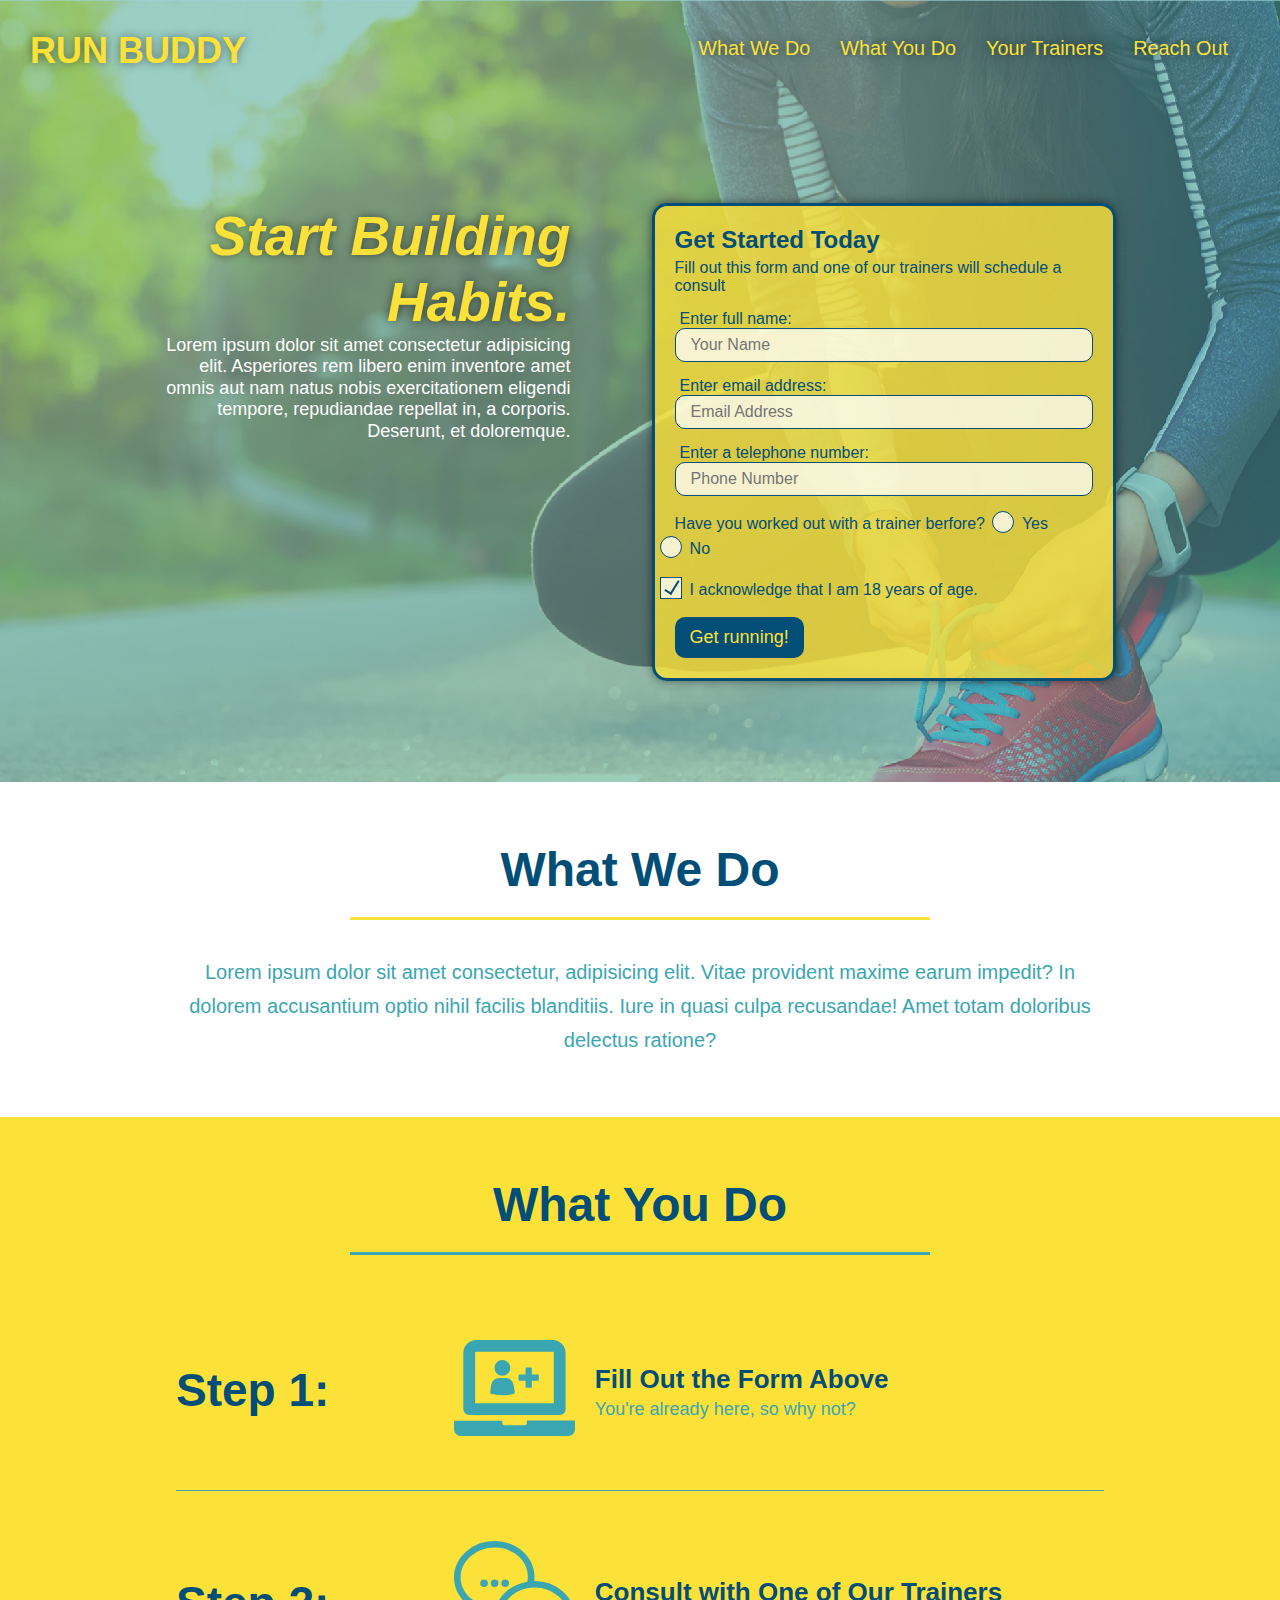
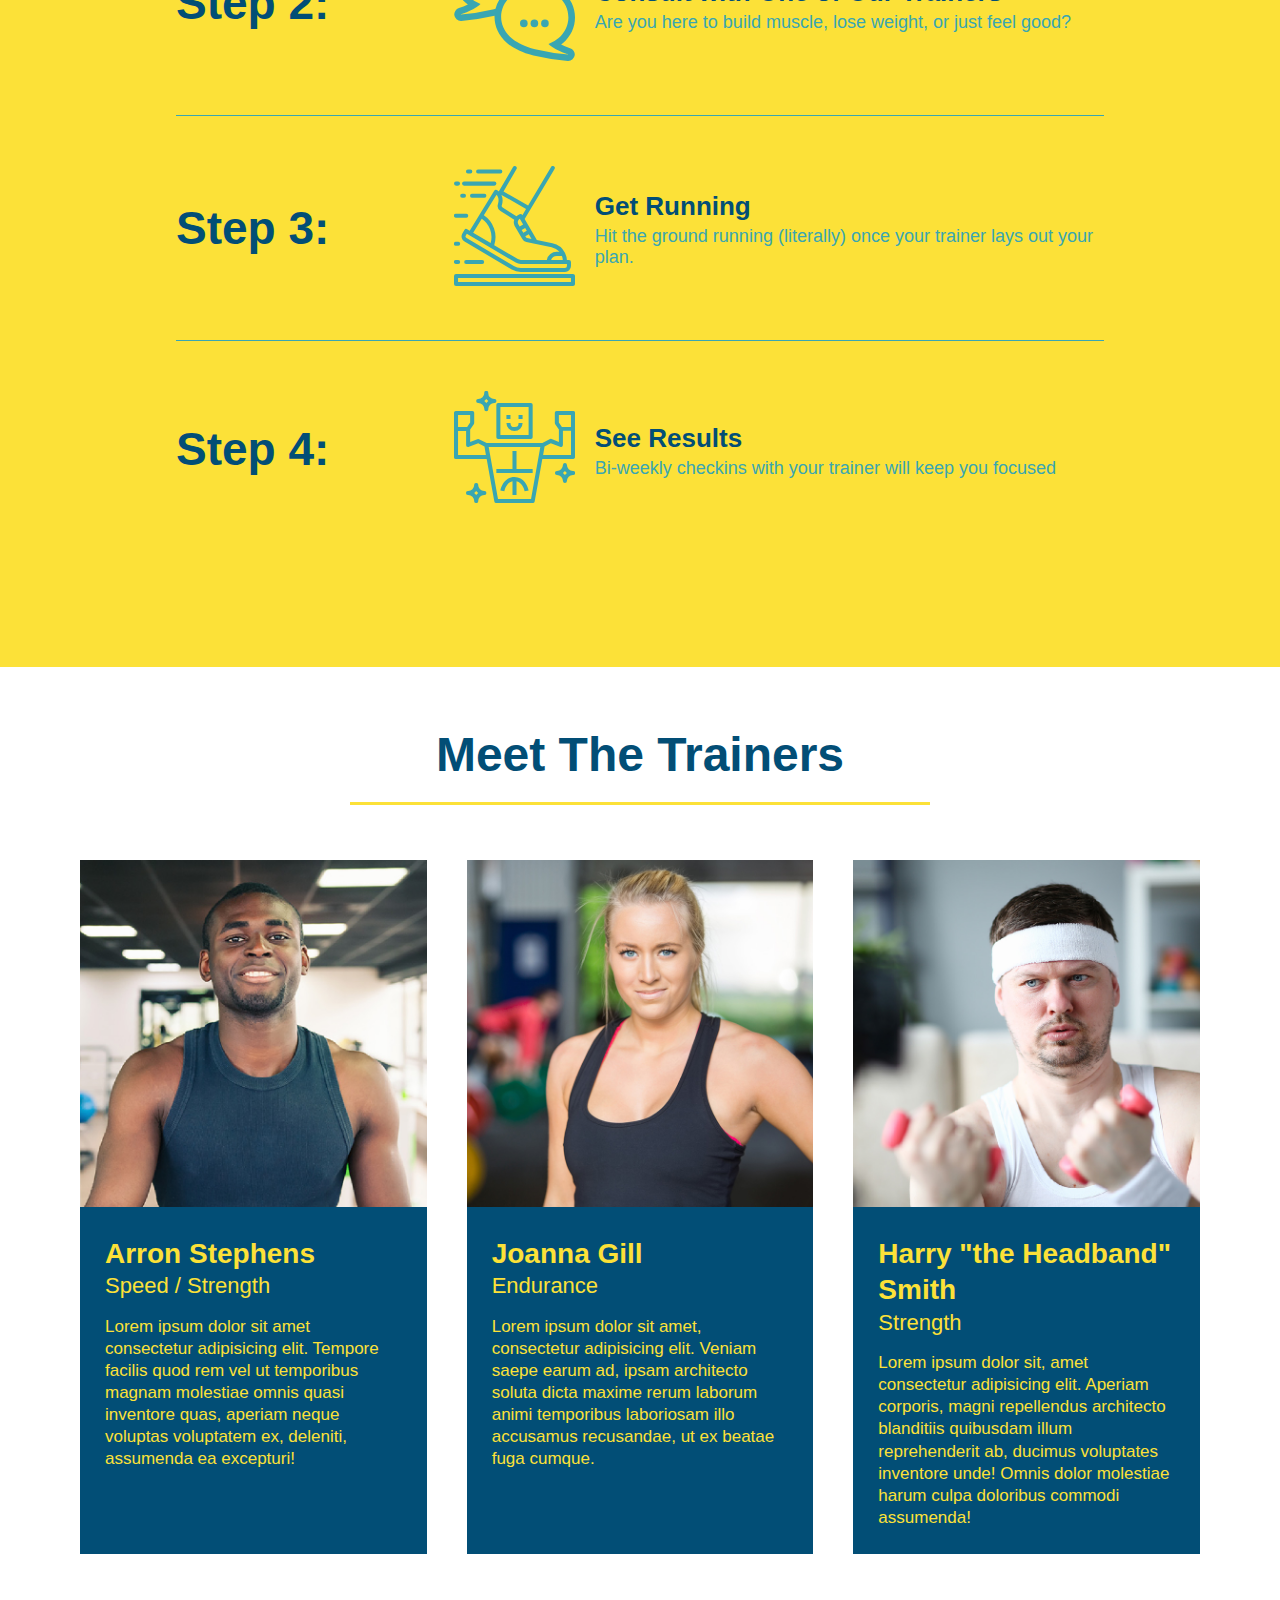
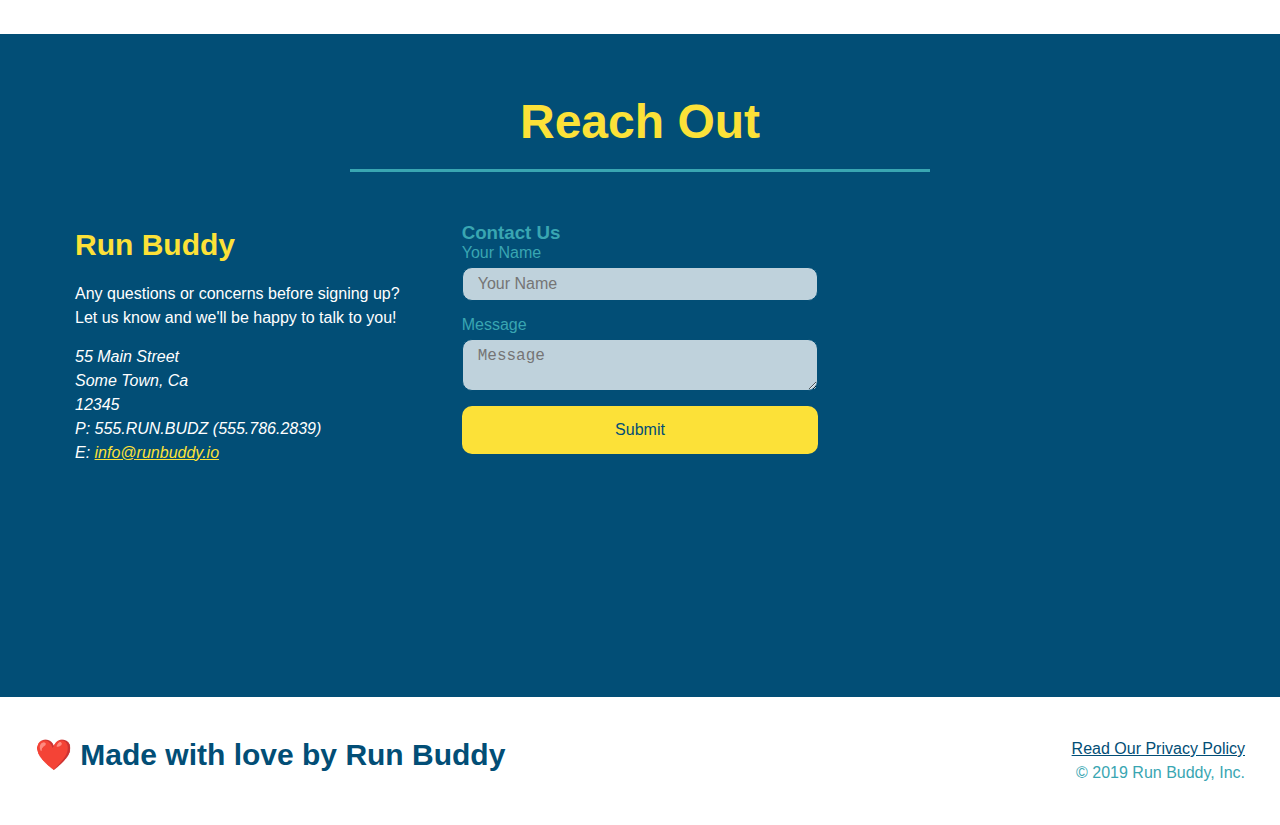
==== commit b3d2f27f: "final css touches" ====
--- a/index.html
+++ b/index.html
@@ -49,19 +49,27 @@
                     <input type="email" placeholder="Email Address" name="email" id="email" class="form-input" />
                     <label for="phone">Enter a telephone number:</label>
                     <input type="tel" placeholder="Phone Number" name="phone" id="phone" class="form-input" />
+                   
                     <p>
                         Have you worked out with a trainer berfore?
-                        <input type="radio" name="trainer-confirm" id="trainer-yes" />
-                        <label for="trainer-yes">Yes</label>
-                        <input type="radio" name="trainer-confirm" id="trainer-no" />
-                        <label for="trainer-no">No</label>
-                        </p>
-                        <p>
+                        <span class="radio-wrapper">
+                            <input type="radio" name="trainer-confirm" id="trainer-yes" />
+                            <label for="trainer-yes">Yes</label>
+                        </span>
+                        <span class="radio-wrapper">
+                            <input type="radio" name="trainer-confirm" id="trainer-no" />
+                            <label for="trainer-no">No</label>
+                        </span>
+                    </p>
+
+                    <p>
+                        <span class="checkbox-wrapper">
                             <label for="checkbox">
-                                I acknowledge that I am 18 years of age.
+                            I acknowledge that I am 18 years of age.
                             </label>
                             <input type="checkbox" name="age-confirm" id="checkbox" />
-                        </p>
+                        </span>
+                    </p>
                         <button type="submit">
                             Get running!
                         </button>
--- a/assets/css/style.css
+++ b/assets/css/style.css
@@ -1,3 +1,9 @@
+:root {
+    --primary-color: #fce138;
+    --secondary-color: #024e76;
+    --tertiary-color: #39a6b2;
+}
+
 * {
     margin: 0;
     padding: 0;
@@ -7,11 +13,11 @@
 
 body {
     font-family: Helvetica, Arial, sans-serif;
-    color: #39a6b2;
+    color: var(--tertiary-color);
     }
     header {
         padding: 30px;
-        background-color: #39a6b2;
+        background-color: var(--tertiary-color);
         display: flex;
         justify-content: space-between;
         flex-wrap: wrap;
@@ -22,21 +28,22 @@
         background-size: cover;
         background-position: 80%;
         background-attachment: fixed;
+        z-index: 9999;
     }
     header h1 a {
         font-weight: bold;
         font-size: 36px;
-        color: #fce138;
+        color: var(--primary-color);
         margin: 0;
         text-shadow: 0 0 10px rgba(0, 0, 0, 0.5);
     }
     
     header li a {
-        color:#fce138;
+        color:var(--primary-color);
     }
     header a {
         text-decoration: none;
-        color: #fce138;
+        color: var(--primary-color);
     }
     header nav {
         margin:  7px;
@@ -58,8 +65,8 @@
     }
 
     header nav ul li a:hover {
-        background: #fce138;
-        color: #024e76;
+        background: var(--primary-color);
+        color: var(--secondary-color);
         border-radius: 15px;
         text-shadow: none;
     }
@@ -72,7 +79,7 @@
         flex-wrap: wrap;
     }
     footer h2 {
-        color: #024e76;
+        color: var(--secondary-color);
         font-size: 30px;
         margin: 0;
     }
@@ -81,7 +88,7 @@
         text-align: right;
     }
     footer a {
-        color: #024e76;
+        color: var(--secondary-color);
     }
     section {
         padding: 60px;
@@ -105,26 +112,87 @@
         font-size: 18px;
         line-height: 1.2;
     }
-    .hero-cta h2 {
+    .hero-cta h1 {
         font-style: italic;
         font-size: 55px;
-        color: #fce138;
+        color: var(--primary-color);
         text-shadow: 0 0 10px rgba(0, 0, 0, 0.5);
     }
     
     .hero-form {
-        border: solid 3px #024e76;
+        border: solid 3px var(--secondary-color);
         background-color: rgba(252, 225, 56, 0.8);
         padding: 20px;
-        color: #024e76;
+        color: var(--secondary-color);
         width: 40%;
         margin: 3.5%;
         box-shadow: 0 0 10px rgba(0, 0, 0, 0.5);
         border-radius: 15px;
       }
 
+      .checkbox-wrapper input, .radio-wrapper input {
+          opacity: 0;
+      }
+
+      .checkbox-wrapper label, .radio-wrapper label {
+          position: relative;
+          left: 10px;
+          margin: 10px;
+          line-height: 1.6;
+      }
+
+      .checkbox-wrapper label::before, .radio-wrapper label::before {
+        content: "";
+        height: 20px;
+        width: 20px;
+        background: rgba(255, 255, 255, 0.75);  
+        border: 1px solid var(--secondary-color);  
+        position: absolute;
+        top: -4px;
+        left: -30px;
+      }
+
+      .radio-wrapper label:before {
+          border-radius: 50%;
+      }
+
+      .radio-wrapper label::after {
+        content: "";
+        width: 20px;
+        height: 20px;
+        border-radius: 50%;
+        background: var(--secondary-color);
+        position: absolute;
+        left: -29px;
+        top: -3px;
+        background-image: radial-gradient(circle, var(--tertiary-color), var(--secondary-color));
+      }
+      
+      .checkbox-wrapper label::after {
+        content: "";
+        height: 6px;
+        width: 14px;
+        border-left: 2px solid var(--secondary-color);
+        border-bottom: 2px solid var(--secondary-color);
+        position: absolute;
+        left: -26px;
+        top: 1px;
+        transform: rotate(-58deg);
+      }
+
+      .checkbox-wrapper input + label::after,
+      .radio-wrapper input + label::after {
+          content: none;
+      }
+      
+      .checkbox-wrapper input:checked + label::after,
+      .radio-wrapper input:checked + label::after {
+          content: "";
+      }
+      
+
       .hero-form button:hover {
-          background-color: #39a6b2;
+          background-color: var(--tertiary-color);
       }
 
 .hero-form h3 {
@@ -137,11 +205,11 @@
 }
 
 .form-input {
-    border: 1px solid #024e76;
+    border: 1px solid var(--secondary-color);
     display: block;
     padding: 7px 15px;
     font-size: 16px;
-    color: #024e76;
+    color: var(--secondary-color);
     width: 100%;
     margin-bottom: 15px;
     border-radius: 10px;
@@ -158,8 +226,8 @@
 }
 
 .hero-form button {
-    color: #fce138;
-    background-color: #024e76;
+    color: var(--primary-color);
+    background-color: var(--secondary-color);
     border: 1px black;
     padding: 10px 15px;
     font-size: 18px;
@@ -169,14 +237,14 @@
 
 .intro p {
 line-height: 1.7;
-color: #39a6b2;
+color: var(--tertiary-color);
 width: 80%;
 font-size: 20px;
 margin: 0 auto;
 text-align: center;
 }
 .steps {
-    background: #fce138;
+    background: var(--primary-color);
 }
 .step {
     margin: 50px auto;
@@ -189,11 +257,11 @@
 }
 
 .step:not(:last-child) {
-    border-bottom: 1px solid #39a6b2;
+    border-bottom: 1px solid var(--tertiary-color);
 }
 .section-title {
     font-size: 48px;
-    color: #024e76;
+    color: var(--secondary-color);
     border-bottom: 3px solid;
     padding-bottom: 20px;
     text-align: center;
@@ -201,15 +269,15 @@
     width: 50%;
 }
 .primary-border {
-    border-color: #fce138;
+    border-color: var(--primary-color);
 }
 .secondary-border { 
-    border-color: #39a6b2;
+    border-color: var(--tertiary-color);
 }
 
 
 .step h3 {
-    color: #024e76;
+    color: var(--secondary-color);
     font-size: 46px;
     flex: 1 30%;
 }
@@ -221,13 +289,13 @@
     align-items: center;
 }
 .step-text p {
-    color: #39a6b2;
+    color: var(--tertiary-color);
     font-size: 18px;
 }
 .step-text h4 {
     font-size: 26px;
     line-height: 1.5;
-    color: #024e76;
+    color: var(--secondary-color);
 }
 
 .step-img {
@@ -250,8 +318,8 @@
 }
 .trainer { 
     margin: 20px;
-    background: #024e76;
-    color: #fce138;
+    background: var(--secondary-color);
+    color: var(--primary-color);
     flex: 1;
 }
     
@@ -282,10 +350,10 @@
     
 }
 .contact {
-    background-color: #024e76;
+    background-color: var(--secondary-color);
 }
 .contact h2 {
-    color: #fce138
+    color: var(--primary-color)
 }
 .contact-info iframe {
     height: 400px;
@@ -296,7 +364,7 @@
     line-height: 1.5;
 }
 .contact-information h3{
-    color: #fce138;
+    color: var(--primary-color);
     font-size: 30px;
     
 }
@@ -304,7 +372,7 @@
     padding: 15px 0;
 }
 address a {
-    color: #fce138;
+    color: var(--primary-color);
 }
 .flex-row {
     display: flex;
@@ -325,11 +393,11 @@
 }
 
 .contact-form input, .contact-form textarea {
-    border: 1px solid #024e76;
+    border: 1px solid var(--secondary-color);
     display: block;
     padding: 7px 15px;
     font-size: 16px;
-    color: #024e76;
+    color: var(--secondary-color);
     width: 100%;
     margin-bottom: 15px;
     margin-top: 5px;
@@ -345,8 +413,8 @@
 .contact-form button {
     width: 100%;
     border: none;
-    background-color: #fce138;
-    color: #024e76;
+    background-color: var(--primary-color);
+    color: var(--secondary-color);
     text-align: center;
     padding: 15px 0;
     font-size: 16px;
@@ -354,8 +422,8 @@
 }
 
 .contact-form button:hover {
-    color: #fce138;
-    background: #39a6b2;
+    color: var(--primary-color);
+    background: var(--tertiary-color);
 }
 
 @media screen and (max-width: 980px) {
